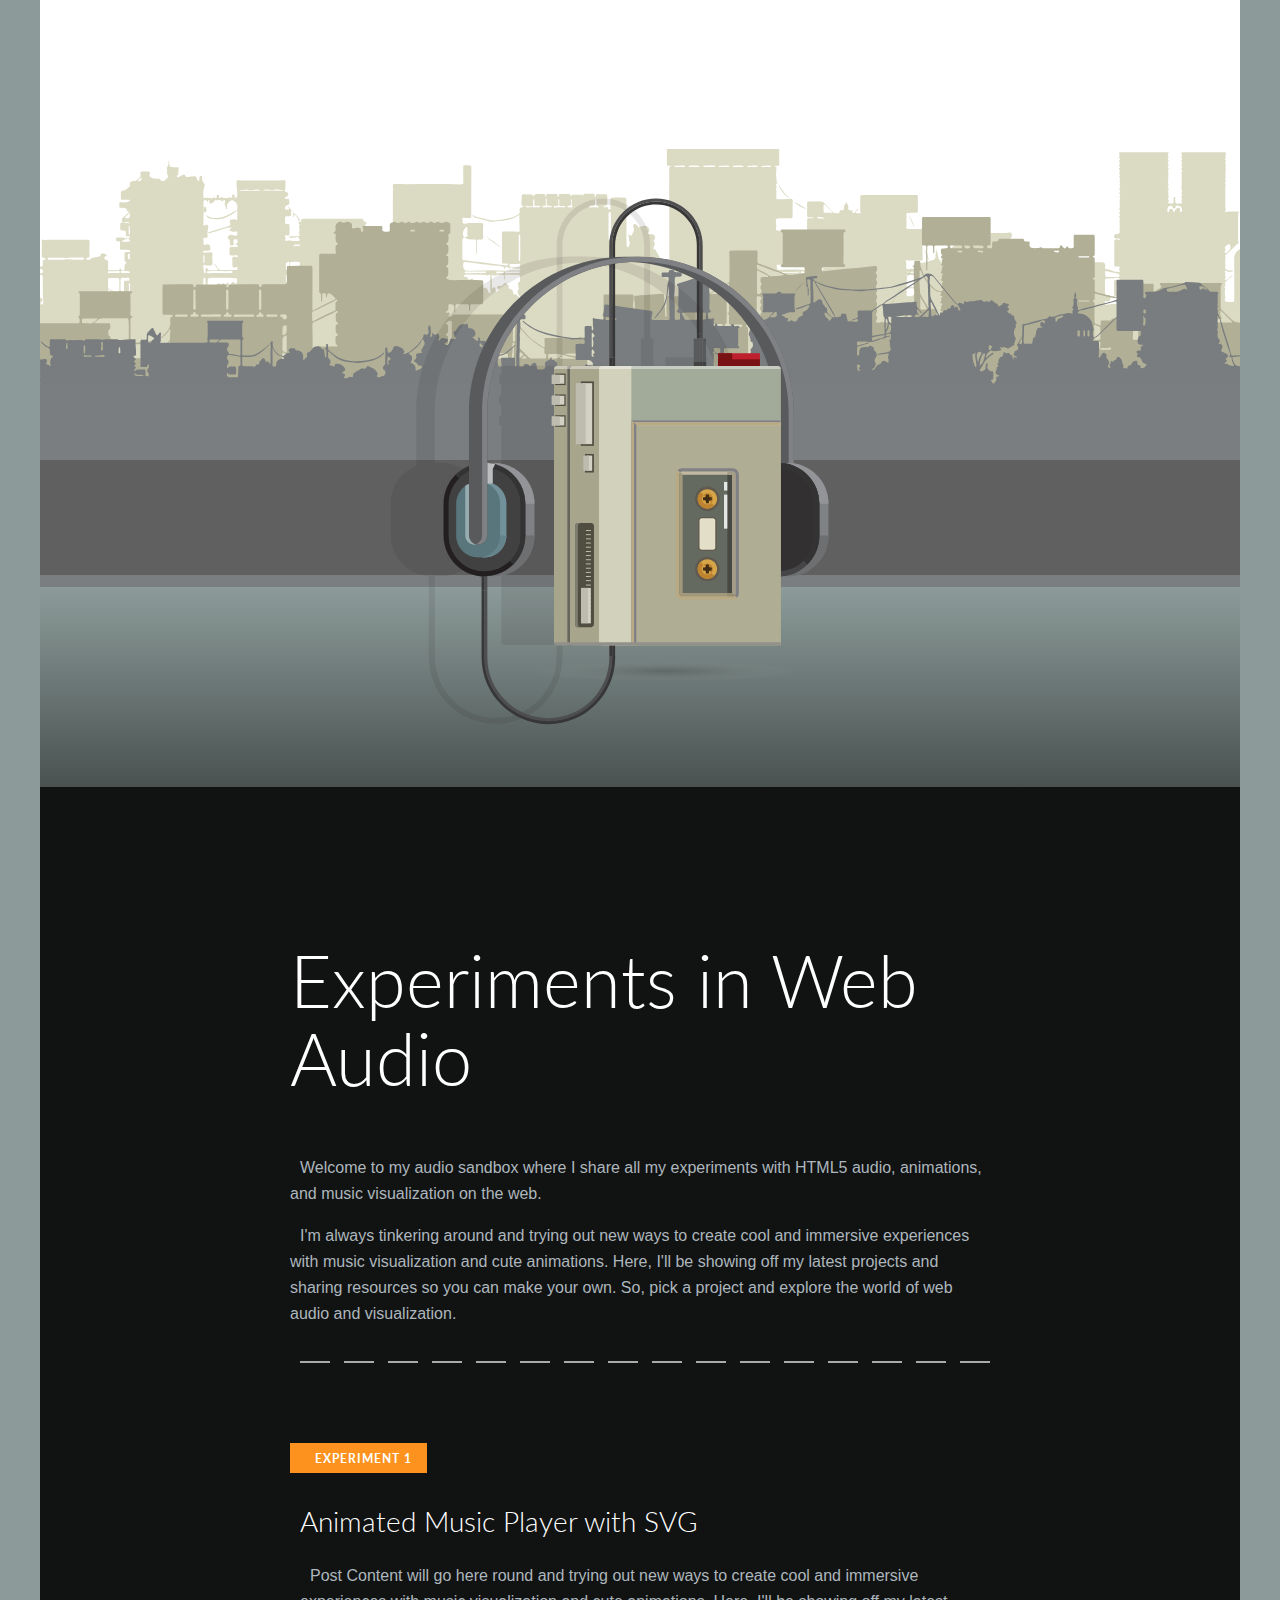
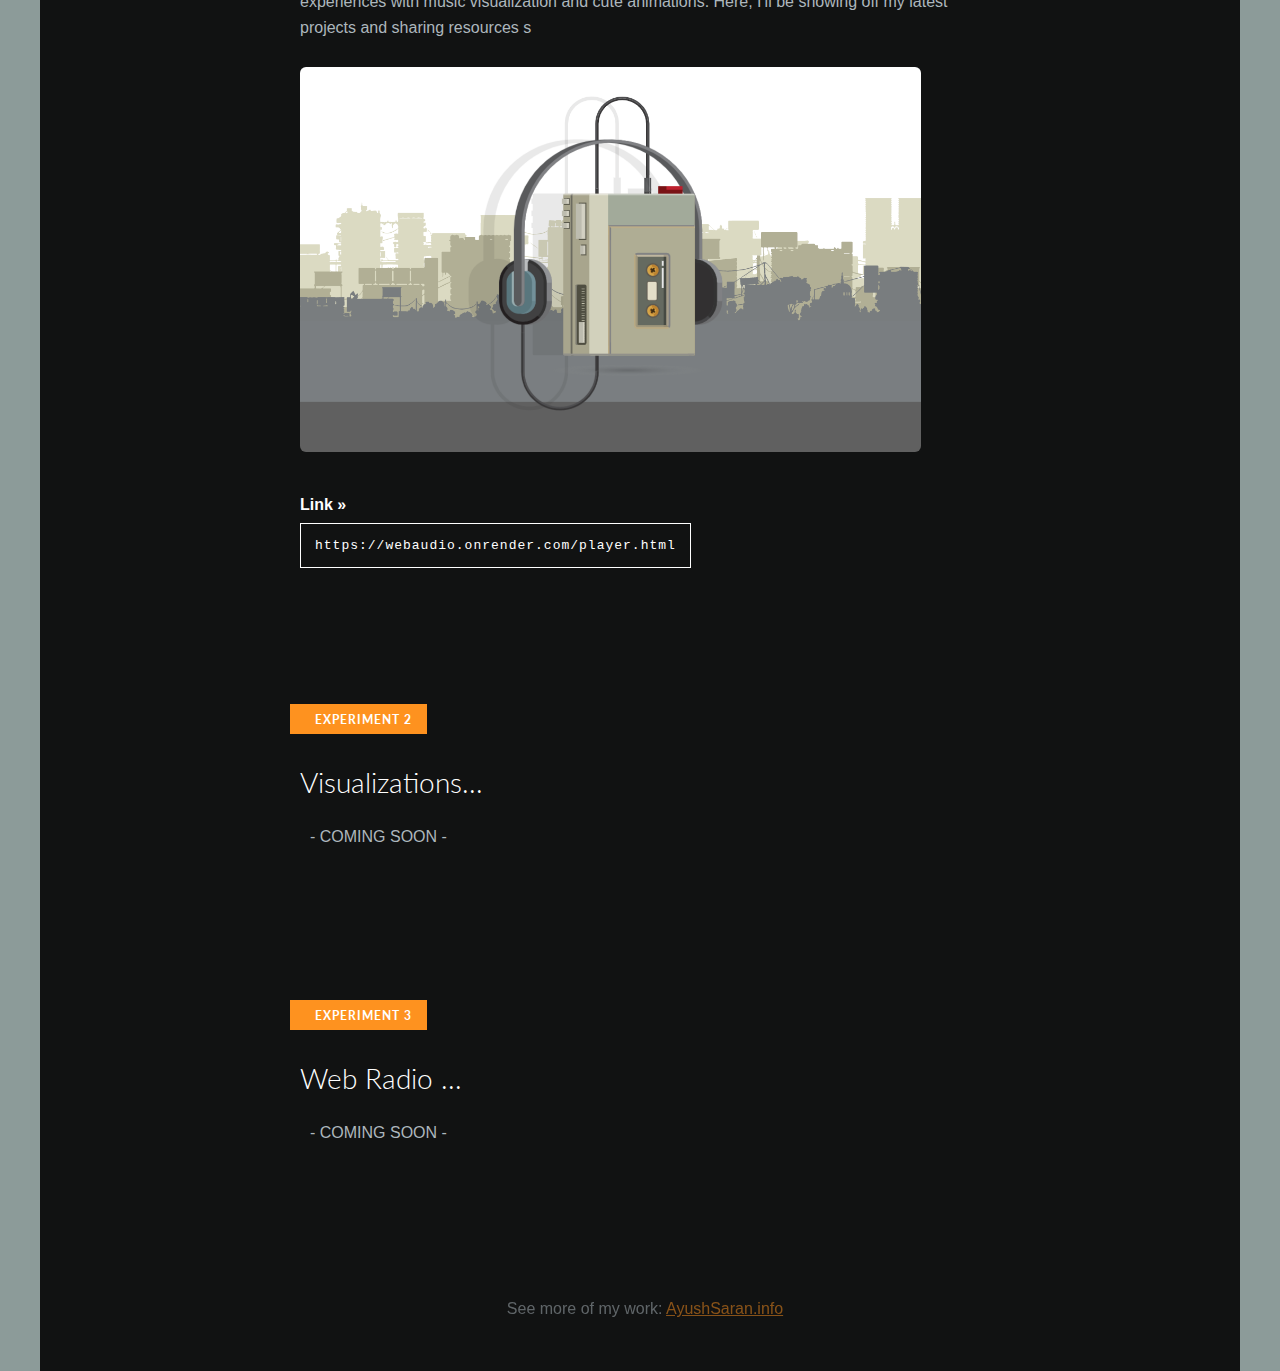
==== index.html @ 2876a1a4 "homepage" ====
<!DOCTYPE html>
<html lang="en">
<head>
    <meta charset="UTF-8">
    <meta http-equiv="X-UA-Compatible" content="IE=edge">
    <title>Document</title>
    <meta name="viewport" content="width=device-width, initial-scale=1.0">
    <link rel="stylesheet" href="styles.css">
    <link rel="icon" type="image/png" sizes="32x32" href="favicon-32x32.png"/>
    <!-- GOOGLE FONTS -->
    <link rel="preconnect" href="https://fonts.googleapis.com">
    <link rel="preconnect" href="https://fonts.gstatic.com" crossorigin>
    <link href="https://fonts.googleapis.com/css2?family=Lato:wght@300;400;900&display=swap" rel="stylesheet">
</head>
<body>

    <script>
        
        window.addEventListener("load", function() {

            // play by clicking player
            document.querySelector("#body").addEventListener('click', function() {
                if(headphones.style.animationPlayState == 'paused'){
                    play();
                }else{
                    pause();
                }
            });



            // // move headphones
             var headphones = document.getElementById('headphones');
             var dial1 = document.getElementById('dial-1');
             var dial2 = document.getElementById('dial-2');
             console.log(dial1);

            
 // --------------- [ AUDIO SECTION ] ---------------------------

            // Tutorial https://developer.mozilla.org/en-US/docs/Web/API/Web_Audio_API/Using_Web_Audio_API

            // 1. Build an AudioContext()
            // for legacy browsers
            const AudioContext = window.AudioContext || window.webkitAudioContext;
            const audioContext = new AudioContext();

            // get the audio element
            const audioElement = document.getElementById("audioTrack");

            // pass it into the audio context
            const track = audioContext.createMediaElementSource(audioElement);
            track.connect(audioContext.destination);


            // Select our play button
            const playButton = document.getElementById("audioBtn");

            function toggleAudio() {
                // Check if context is in suspended state (autoplay policy)
                if (audioContext.state === "suspended") {
                audioContext.resume();
                }

                // Play or pause track depending on state
                if (playButton.dataset.playing === "false") {
                    fadeIn(audioElement,1,1,1000,50);
                    audioElement.play();
                    playButton.dataset.playing = "true";
                } else if (playButton.dataset.playing === "true") {
                    // audioElement.pause();
                    fadeOut(audioElement,1,0,500,50);
                    playButton.dataset.playing = "false";
                }
            }

            function fadeIn(audioElement, maxVol, startDelay, fadeInTime, steps) {
                let i = 0;
                let interval = fadeInTime / steps;
                setTimeout(function () {
                    let intervalId = setInterval(function() {
                    let volume = (maxVol / steps) * i;
                    audioElement.volume = volume;
                    console.log(volume);
                    if(++i >= steps)
                        clearInterval(intervalId);
                    }, interval);
                }, startDelay);
            }

            function fadeOut(audioElement, maxVol, startDelay, fadeInTime, steps) {
                let i = 0;
                let interval = fadeInTime / steps;
                setTimeout(function () {
                    let intervalId = setInterval(function() {
                    let volume = 0.02 * i;
                    audioElement.volume = 1 - volume;
                    console.log(audioElement.volume);
                    if(++i >= steps)
                        clearInterval(intervalId);
                        if(audioElement.volume < 0.1)
                            audioElement.pause();
                    }, interval);
                }, startDelay);
            }

            // On Track END

            audioElement.addEventListener(
            "ended",
            () => {
                playButton.dataset.playing = "false";
            },
            false
            );

            function pause(){
            nodes = document.querySelectorAll('.parallax-layer');
            nodes.forEach(e => e.style.animationPlayState = 'paused');
            headphones.style.animationPlayState = 'paused';
            document.getElementById('power-btn').style.transform = "translateY(-4px)";
            // document.getElementById('play').style.transform = "translateX(0)";
            toggleAudio();
            // Turn off tape
            document.getElementById('dial-1').style.animationPlayState = 'paused';
            document.getElementById('dial-2').style.animationPlayState = 'paused';
        }

        function play(){
            nodes = document.querySelectorAll('.parallax-layer');
            nodes.forEach(e => e.style.animationPlayState = 'running');            
            headphones.style.animationPlayState = 'running';
            document.getElementById('power-btn').style.transform = "translateY(0)";
            // document.getElementById('play').style.transform = "translateX(1px)";
            toggleAudio();
            // Turn on tape
            document.getElementById('dial-1').style.animationPlayState = 'running';
            document.getElementById('dial-2').style.animationPlayState = 'running';

        }


        // do something here ...
        }, false);

        


       


    </script>

    <audio id="audioTrack" src="music/song.mp3"></audio>

    
    <div id="container">
        <div id="frame">
            <div class="parallax-layer" id="layer-3">
                <img src="img/3.svg" alt="" />
                <img src="img/3.svg" alt="" />
            </div>
            <div class="parallax-layer" id="layer-2">
                <img src="img/2.svg" alt="" />
                <img src="img/2.svg" alt="" />
            </div>
            <div class="parallax-layer" id="layer-1">
                <img src="img/1.svg" alt="" />
                <img src="img/1.svg" alt="" />
            </div>
        </div>

      

        <div id="player">
            <svg version="1.1" id="Walkman_00000109742996869359654660000007164779775222252988_" xmlns="http://www.w3.org/2000/svg" xmlns:xlink="http://www.w3.org/1999/xlink" x="0px" y="0px" viewBox="0 0 600 600" style="enable-background:new 0 0 600 600;" xml:space="preserve">
                <style type="text/css">
                    .st0 {
                        opacity: 0.2;
                    }
            
                    .st1 {
                        fill: url(#partshadow_00000073693208065998531260000016011824449031040175_);
                    }
            
                    .st2 {
                        opacity: 0.1;
                        fill: #231F20;
                        enable-background: new;
                    }
            
                    .st3 {
                        fill: #4E4E50;
                    }
            
                    .st4 {
                        fill: #383738;
                    }
            
                    .st5 {
                        fill: #595A5C;
                    }
            
                    .st6 {
                        fill: #414142;
                    }
            
                    .st7 {
                        fill: #808184;
                    }
            
                    .st8 {
                        fill: #6E6F71;
                    }
            
                    .st9 {
                        fill: #929497;
                    }
            
                    .st10 {
                        fill: #333333;
                    }
            
                    .st11 {
                        fill: #231F20;
                    }
            
                    .st12 {
                        fill: #73919A;
                    }
            
                    .st13 {
                        fill: #66848C;
                    }
            
                    .st14 {
                        fill: #BBBDBF;
                    }
            
                    .st15 {
                        fill: #59767D;
                    }
            
                    .st16 {
                        fill: #98ADB0;
                    }
            
                    .st17 {
                        fill: #323031;
                    }
            
                    .st18 {
                        fill: #464648;
                    }
            
                    .st19 {
                        fill: #BE202E;
                    }
            
                    .st20 {
                        fill: #791215;
                    }
            
                    .st21 {
                        fill: #A8A58D;
                    }
            
                    .st22 {
                        fill: #BAAA84;
                    }
            
                    .st23 {
                        fill: #D2D1BC;
                    }
            
                    .st24 {
                        fill: #5E5C54;
                    }
            
                    .st25 {
                        fill: #7E7D72;
                    }
            
                    .st26 {
                        opacity: 0.3;
                        fill: #94B5B7;
                        enable-background: new;
                    }
            
                    .st27 {
                        fill: #656A60;
                    }
            
                    .st28 {
                        fill: #464A43;
                    }
            
                    .st29 {
                        fill: #C3B9A1;
                    }
            
                    .st30 {
                        fill: #A69D89;
                    }
            
                    .st31 {
                        fill: #A1987C;
                    }
            
                    .st32 {
                        fill: #5F594E;
                    }
            
                    .st33 {
                        fill: #D6A548;
                    }
            
                    .st34 {
                        fill: #BE832F;
                    }
            
                    .st35 {
                        fill: #402D13;
                    }
            
                    .st36 {
                        fill: #E3DEC8;
                    }
            
                    .st37 {
                        opacity: 0.4;
                        fill: #FFFFFF;
                        enable-background: new;
                    }
            
                    .st38 {
                        fill: #91908A;
                    }
            
                    .st39 {
                        fill: #968D73;
                    }
            
                    .st40 {
                        fill: #E6E7E7;
                    }
            
                    .st41 {
                        fill: #4F4E41;
                    }
            
                    .st42 {
                        fill: #D3D1C3;
                    }
            
                    .st43 {
                        fill: #BDBCAF;
                    }
                </style>
                <g id="hover-shadow" class="st0">
            
                    <radialGradient id="partshadow_00000149352563667606599900000003776658243052721826_" cx="321.5521" cy="-2.473" r="84.4833" gradientTransform="matrix(1.4745 0 0 0.1246 -121.3337 497.2082)" gradientUnits="userSpaceOnUse">
                        <stop offset="0" style="stop-color:#000000" />
                        <stop offset="8.552772e-02" style="stop-color:#0A0A0A;stop-opacity:0.9145" />
                        <stop offset="0.2331" style="stop-color:#262626;stop-opacity:0.7669" />
                        <stop offset="0.4249" style="stop-color:#545454;stop-opacity:0.5751" />
                        <stop offset="0.6535" style="stop-color:#939393;stop-opacity:0.3465" />
                        <stop offset="0.9105" style="stop-color:#E2E2E2;stop-opacity:8.952129e-02" />
                        <stop offset="1" style="stop-color:#FFFFFF;stop-opacity:0" />
                    </radialGradient>
            
                    <ellipse id="partshadow" style="fill:url(#partshadow_00000149352563667606599900000003776658243052721826_);" cx="352.8" cy="496.9" rx="144.6" ry="8.5" />
                </g>
                <g id="shadow">
                    <path id="body_00000111876369935462760190000012001470003278162867_" class="st2" d="M408,210.7h-17v-2.2v-5.7h-26h-13v5.7v2.2
                    h-11.4v-3.9V185h-3v-4.4v-83c0-12.1-4.9-23-12.8-31c-7.9-7.9-18.9-12.8-31-12.8s-23,4.9-31,12.8c-7.9,7.9-12.8,18.9-12.8,31v105.2
                    v7.9h-6.9h-27.4h-3.5H211h-10.1c-1.5,0-2.8,1.2-2.8,2.8v5.6h-2v8.4h2v11.1h-2v8.4h2v11.1h-2v8.4h2v203.3c0,1.5,1.2,2.8,2.8,2.8H211
                    h1.3h3.5h27.4h27.6h2.3h2.3H408h2.8v-2.8V266.2v-2.3v-2.3v-48C410.7,212,409.5,210.7,408,210.7z M270.7,210.7h-15.3v-7.9V97.6
                    c0-5.3,1.1-10.3,3-14.9c2.9-6.9,7.8-12.7,13.9-16.9c6.1-4.1,13.5-6.5,21.4-6.5c5.3,0,10.3,1.1,14.9,3c6.9,2.9,12.7,7.8,16.9,13.9
                    c4.1,6.1,6.5,13.5,6.5,21.4v83v4.4h-3v21.7v3.9h-58.3V210.7z" />
                </g>
                <g id="aux-2">
                    <path class="st3" d="M302.1,97.8c0-22.7,18.4-41,41.1-41s41,18.4,41,41v83h2.7v-83c0-12.1-4.9-23-12.8-31
                    c-7.9-7.9-18.9-12.8-31-12.8s-23,4.9-31,12.8c-7.9,7.9-12.8,18.9-12.8,31V203h2.7L302.1,97.8L302.1,97.8z" />
                    <rect x="384.2" y="214.9" class="st3" width="2.7" height="40.1" />
                    <rect x="384.2" y="180.8" class="st3" width="2.7" height="4.4" />
                    <path class="st4" d="M384.2,97.8c0-22.7-18.4-41-41-41c-22.7,0-41.1,18.4-41.1,41V203h2.7V97.8c0-5.3,1.1-10.3,3-14.9
                    c2.9-6.9,7.8-12.7,13.9-16.9c6.1-4.1,13.5-6.5,21.4-6.5c5.3,0,10.3,1.1,14.9,3c6.9,2.9,12.7,7.8,16.9,13.9
                    c4.1,6.1,6.5,13.5,6.5,21.4v83h2.7v-83H384.2z" />
                    <rect x="381.5" y="180.8" class="st4" width="2.7" height="4.4" />
                    <rect x="381.5" y="214.9" class="st4" width="2.7" height="40.1" />
                    <rect x="387" y="185.2" class="st5" width="3" height="21.7" />
                    <rect x="384.2" y="185.2" class="st5" width="2.7" height="21.7" />
                    <rect x="378.5" y="185.2" class="st5" width="3" height="21.7" />
                    <rect x="381.5" y="185.2" class="st5" width="2.7" height="21.7" />
                    <rect x="299.4" y="203" class="st4" width="2.7" height="16.2" />
                    <rect x="302.1" y="203" class="st4" width="2.7" height="16.2" />
                    <rect x="387" y="207" class="st6" width="3" height="7.9" />
                    <rect x="384.2" y="207" class="st6" width="2.7" height="7.9" />
                    <rect x="378.5" y="207" class="st6" width="3" height="7.9" />
                    <rect x="381.5" y="207" class="st6" width="2.7" height="7.9" />
                </g>
                <g id="headphones">
                    <path id="headphones_x2B_aux" class="st2" d="M422.9,302v-47.6c0-80.7-65.4-146.1-146.1-146.1c-2.1,0-10.3,0-12.3,0
                    c-80.7,0-146.1,65.4-146.1,146.1v50c-5.8,2.4-10.8,6.1-14.8,10.7c-5.7,6.7-9.1,15.3-9.1,24.7v29.8c0,20.2,15.7,36.8,35.6,38.2v13.4
                    v62.5c0,17.3,7,33,18.4,44.3c11.3,11.3,27,18.4,44.3,18.4s33-7,44.3-18.4c11.3-11.3,18.3-27,18.3-44.3v-1.1V219h-2.7H250v263.7v1.1
                    c0,15.8-6.4,30.1-16.7,40.4c-10.4,10.4-24.6,16.7-40.4,16.7s-30.1-6.4-40.4-16.7c-10.4-10.4-16.7-24.6-16.7-40.4v-62.5v-13.4
                    c0.5,0,1-0.1,1.6-0.1c1.4,0.2,2.8,0.2,4.3,0.2c21.2,0,38.3-17.2,38.3-38.3v-29.8c0-20.5-16.1-37.2-36.4-38.3c-0.7,0-1.3,0-2,0
                    s-1.3,0-2,0c-0.8,0-1.6,0.1-2.3,0.2c-0.4,0-0.9-0.1-1.3-0.1c-0.1,0-0.2,0-0.3,0v-47.2c0-39,15.8-74.3,41.4-99.9
                    c0.8-0.8,1.6-1.5,2.4-2.3c0.3-0.2,0.5-0.5,0.8-0.7c0.5-0.5,1.1-1,1.6-1.5c0.3-0.3,0.6-0.6,1-0.9c0.5-0.4,1-0.9,1.5-1.3
                    c0.4-0.3,0.7-0.6,1.1-0.9c0.5-0.4,1-0.8,1.4-1.2c0.4-0.3,0.8-0.6,1.1-0.9c0.5-0.4,0.9-0.8,1.4-1.1c0.4-0.3,0.8-0.6,1.2-1
                    c0.5-0.4,0.9-0.7,1.4-1.1c0.4-0.3,0.9-0.6,1.3-1c0.5-0.3,0.9-0.7,1.4-1c0.4-0.3,0.9-0.6,1.3-0.9c0.5-0.3,0.9-0.6,1.4-0.9
                    c0.5-0.3,0.9-0.6,1.4-0.9c0.4-0.3,0.9-0.6,1.3-0.9c0.5-0.3,1-0.6,1.5-0.9c0.4-0.3,0.9-0.5,1.3-0.8c0.5-0.3,1-0.6,1.5-0.9
                    c0.4-0.3,0.8-0.5,1.3-0.7c0.5-0.3,1.1-0.6,1.6-0.9c0.4-0.2,0.8-0.5,1.2-0.7c0.6-0.3,1.1-0.6,1.7-0.9c0.4-0.2,0.8-0.4,1.1-0.6
                    c0.6-0.3,1.2-0.6,1.8-1c0.3-0.2,0.7-0.3,1-0.5c0.7-0.3,1.3-0.7,2-1c0.3-0.1,0.5-0.2,0.8-0.4c0.7-0.4,1.5-0.7,2.2-1
                    c0.1-0.1,0.3-0.1,0.4-0.2c7.8-3.5,15.9-6.2,24.4-8.2h0.1c1-0.2,2.1-0.5,3.1-0.7c0.1,0,0.1,0,0.2,0c1-0.2,2-0.4,3.1-0.6
                    c0.1,0,0.2,0,0.2,0c1-0.2,2-0.4,3.1-0.5c0.1,0,0.2,0,0.2,0c1-0.2,2.1-0.3,3.1-0.5c0.1,0,0.1,0,0.2,0c1.1-0.1,2.1-0.3,3.2-0.4h0.1
                    c1.1-0.1,2.2-0.2,3.3-0.3l0,0c2.2-0.2,4.5-0.4,6.8-0.5c36.6,1.6,69.5,17,93.7,41.2c25.6,25.6,41.4,60.9,41.4,99.9v47.3
                    c-19.9,1.4-35.5,18-35.5,38.2v29.8c0,21.2,17.2,38.3,38.3,38.3c1.5,0,2.9-0.1,4.3-0.2c1.4,0.2,2.8,0.2,4.3,0.2
                    c21.2,0,38.3-17.2,38.3-38.3v-29.8C455.4,320.7,441.3,304.8,422.9,302z" />
                    <g id="aux-1">
                        <path class="st3" d="M182.3,484c0,33.1,26.8,59.9,59.9,59.9s59.9-26.8,59.9-59.9v-1.1h-2.7v1.1c0,15.8-6.4,30.1-16.7,40.4
                        c-10.4,10.4-24.6,16.7-40.4,16.7s-30.1-6.4-40.4-16.7C191.4,514.1,185,499.8,185,484v-62.5h-2.7V484z" />
                        <rect x="182.3" y="364.5" class="st3" width="2.7" height="57" />
                        <path class="st4" d="M302.1,484c0,33.1-26.8,59.9-59.9,59.9s-59.9-26.8-59.9-59.9v-62.5h-2.7V484c0,17.3,7,33,18.4,44.3
                        c11.3,11.3,27,18.4,44.3,18.4s33-7,44.3-18.4c11.3-11.3,18.3-27,18.3-44.3v-1.1h-2.7L302.1,484L302.1,484z" />
                        <rect x="179.6" y="364.5" class="st4" width="2.7" height="57" />
                        <rect x="299.4" y="219.2" class="st4" width="2.7" height="263.7" />
                        <rect x="302.1" y="219.2" class="st4" width="2.7" height="263.7" />
                    </g>
                    <path class="st7" d="M190.9,301.7c-21.2,0-38.3,17.2-38.3,38.3v29.8c0,21.2,17.2,38.3,38.3,38.3c21.2,0,38.3-17.2,38.3-38.3V340
                    C229.2,318.9,212,301.7,190.9,301.7z" />
                    <path class="st8" d="M152.5,369.8c0,21.2,17.2,38.3,38.3,38.3c21.2,0,38.3-17.2,38.3-38.3H152.5z" />
                    <path class="st9" d="M229.2,340.1c0-21.2-17.2-38.3-38.3-38.3c-21.2,0-38.3,17.2-38.3,38.3H229.2z" />
                    <path class="st6" d="M182.3,301.7c-21.2,0-38.3,17.2-38.3,38.3v29.8c0,21.2,17.2,38.3,38.3,38.3c21.2,0,38.3-17.2,38.3-38.3V340
                    C220.6,318.9,203.5,301.7,182.3,301.7z" />
                    <path class="st5" d="M182.3,301.7c-21.2,0-38.3,17.2-38.3,38.3v29.8c0,21.2,17.2,38.3,38.3,38.3c21.2,0,38.3-17.2,38.3-38.3V340
                    C220.6,318.9,203.5,301.7,182.3,301.7z M215.8,369.8c0,18.5-15,33.5-33.5,33.5s-33.5-15-33.5-33.5V340c0-18.5,15-33.5,33.5-33.5
                    s33.5,15,33.5,33.5V369.8z" />
                    <path class="st10" d="M220.6,340.1c0-21.2-17.2-38.3-38.3-38.3c-10.6,0-20.2,4.3-27.1,11.2l3.4,3.4c6.1-6.1,14.4-9.8,23.7-9.8
                    c18.5,0,33.5,15,33.5,33.5v29.8c0,9.2-3.8,17.6-9.8,23.7l3.4,3.4c6.9-6.9,11.2-16.5,11.2-27.1L220.6,340.1L220.6,340.1z" />
                    <path class="st11" d="M182.3,403.3c-18.5,0-33.5-15-33.5-33.5V340c0-9.2,3.8-17.6,9.8-23.7l-3.4-3.4c-6.9,6.9-11.2,16.5-11.2,27.1
                    v29.8c0,21.2,17.2,38.3,38.3,38.3c10.6,0,20.2-4.3,27.1-11.2l-3.4-3.4C199.9,399.5,191.5,403.3,182.3,403.3z" />
                    <path class="st12" d="M202.9,369.8c0,11.4-9.3,20.6-20.6,20.6c-11.4,0-20.6-9.3-20.6-20.6V340c0-11.4,9.3-20.6,20.6-20.6
                    c11.4,0,20.6,9.3,20.6,20.6V369.8z" />
                    <path class="st13" d="M202.9,369.8c0,11.4-9.3,20.6-20.6,20.6c-11.4,0-20.6-9.3-20.6-20.6H202.9z" />
                    <path class="st14" d="M182.3,301.7c-0.7,0-1.4,0-2.1,0.1v23.4l4.8-3.9l5.1-0.3v-13.5l2.2-4.4C189.1,302.2,185.7,301.7,182.3,301.7z
                    " />
                    <path class="st15" d="M197,369.8c0,11.4-9.3,20.6-20.6,20.6c-11.4,0-20.6-9.3-20.6-20.6V340c0-11.4,9.3-20.6,20.6-20.6
                    c11.4,0,20.6,9.3,20.6,20.6V369.8z" />
                    <path class="st16" d="M176.4,319.4c-4.5,0-8.7,1.5-12.1,3.9v46.5c0,4.7,3.8,8.6,8.6,8.6c4.7,0,8.6-3.8,8.6-8.6V320
                    C179.9,319.6,178.1,319.4,176.4,319.4z" />
                    <path class="st5" d="M326.2,108.5c-2.1,0-10.3,0-12.3,0c-80.7,0-146.1,65.4-146.1,146.1v115.2c0,4.7,3.8,8.6,8.6,8.6
                    c4.7,0,8.6-3.8,8.6-8.6V254.6c0-39,15.8-74.3,41.4-99.9c24.2-24.2,57.2-39.7,93.7-41.2c36.6,1.6,69.5,17,93.7,41.2
                    c25.6,25.6,41.4,60.9,41.4,99.9v115.2c0,1.3,1.1,2.4,2.4,2.4s11,0,12.3,0s2.4-1.1,2.4-2.4V254.6
                    C472.3,173.9,406.9,108.5,326.2,108.5z" />
                    <path class="st7" d="M326.2,108.5c-80.7,0-146.1,65.4-146.1,146.1v115.2c0,3.9-2.6,7.2-6.2,8.2c0.8,0.2,1.6,0.3,2.4,0.3
                    c4.7,0,8.6-3.8,8.6-8.6V254.6c0-39,15.8-74.3,41.4-99.9s60.9-41.4,99.9-41.4s74.3,15.8,99.9,41.4s41.4,60.9,41.4,99.9v115.2
                    c0,1.3,1.1,2.4,2.4,2.4s2.4-1.1,2.4-2.4V254.6C472.3,173.9,406.9,108.5,326.2,108.5z" />
                    <path class="st7" d="M466.5,301.7c-21.2,0-38.3,17.2-38.3,38.3v29.8c0,21.2,17.2,38.3,38.3,38.3c21.2,0,38.3-17.2,38.3-38.3V340
                    C504.9,318.9,487.7,301.7,466.5,301.7z" />
                    <path class="st8" d="M428.2,369.8c0,21.2,17.2,38.3,38.3,38.3c21.2,0,38.3-17.2,38.3-38.3H428.2z" />
                    <path class="st9" d="M504.9,340.1c0-21.2-17.2-38.3-38.3-38.3c-21.2,0-38.3,17.2-38.3,38.3H504.9z" />
                    <path class="st17" d="M457.9,301.7c-21.2,0-38.3,17.2-38.3,38.3v29.8c0,21.2,17.2,38.3,38.3,38.3c21.2,0,38.3-17.2,38.3-38.3V340
                    C496.3,318.9,479.1,301.7,457.9,301.7z" />
                    <path class="st18" d="M457.9,301.7c-21.2,0-38.3,17.2-38.3,38.3v29.8c0,21.2,17.2,38.3,38.3,38.3c21.2,0,38.3-17.2,38.3-38.3V340
                    C496.3,318.9,479.1,301.7,457.9,301.7z M491.4,369.8c0,18.5-15,33.5-33.5,33.5s-33.5-15-33.5-33.5V340c0-18.5,15-33.5,33.5-33.5
                    s33.5,15,33.5,33.5V369.8z" />
                    <path class="st10" d="M496.3,340.1c0-21.2-17.2-38.3-38.3-38.3c-10.6,0-20.2,4.3-27.1,11.2l3.4,3.4c6.1-6.1,14.4-9.8,23.7-9.8
                    c18.5,0,33.5,15,33.5,33.5v29.8c0,9.2-3.8,17.6-9.8,23.7l3.4,3.4c6.9-6.9,11.2-16.5,11.2-27.1L496.3,340.1L496.3,340.1z" />
                </g>
                <g id="power-btn">
                    <rect x="401.4" y="203" class="st19" width="39.1" height="15.8" />
                    <rect x="401.4" y="203" class="st20" width="13.1" height="15.8" />
                    <rect x="401.4" y="208.7" class="st20" width="39.1" height="10.1" />
                </g>
                <g id="body">
                    <path class="st21" d="M457.4,210.9H250.3c-1.5,0-2.8,1.2-2.8,2.8V470c0,1.5,1.2,2.8,2.8,2.8h207.1c1.5,0,2.8-1.2,2.8-2.8V213.7
                    C460.1,212.1,458.9,210.9,457.4,210.9z" />
                    <rect x="322.5" y="264" class="st22" width="137.6" height="208.7" />
                    <path class="st23" d="M292.5,210.9c-1.5,0-2.8,1.2-2.8,2.8V470c0,1.5,1.2,2.8,2.8,2.8h27.6V210.9H292.5z" />
                    <g>
                        <path class="st24" d="M265.2,210.9h-4.7c-0.5,0.8-0.8,1.8-0.8,2.8V470c0,1,0.3,2,0.8,2.8h4.7c-1.5,0-2.8-1.2-2.8-2.8V213.7
                        C262.4,212.1,263.6,210.9,265.2,210.9z" />
                        <path class="st25" d="M260.9,213.7c0-1,0.3-2,0.8-2.8h-1.3c-0.5,0.8-0.8,1.8-0.8,2.8V470c0,1,0.3,2,0.8,2.8h1.3
                        c-0.5-0.8-0.8-1.8-0.8-2.8V213.7z" />
                    </g>
                    <path class="st26" d="M457.4,210.9H320.1v261.9h137.2c1.5,0,2.8-1.2,2.8-2.8V213.7C460.1,212.1,458.9,210.9,457.4,210.9z" />
                    <polygon class="st23" points="320.1,472.8 324.8,472.8 324.8,266.4 460.1,266.4 460.1,261.7 320.1,261.7 	" />
                    <polygon class="st7" points="460.1,264 460.1,261.7 320.1,261.7 320.1,472.8 322.5,472.8 322.5,264 	" />
                    <polygon class="st22" points="320.1,261.7 320.1,472.8 322.5,472.8 322.5,264 	" />
                    <polygon class="st22" points="324.8,266.4 460.1,266.4 460.1,264 322.5,264 322.5,472.8 324.8,472.8 	" />
                    <polygon class="st7" points="324.8,266.4 322.5,264 322.5,472.8 324.8,472.8 	" />
                    <path class="st27" d="M417.7,424c0,1.5-1.2,2.8-2.8,2.8h-47.2c-1.5,0-2.8-1.2-2.8-2.8V312.7c0-1.5,1.2-2.8,2.8-2.8h47.2
                    c1.5,0,2.8,1.2,2.8,2.8V424z" />
                    <path class="st28" d="M414.9,310H410v116.8h4.9c1.5,0,2.8-1.2,2.8-2.8V312.7C417.7,311.2,416.4,310,414.9,310z" />
                    <path class="st22" d="M414.9,426.8h-47.2c-1.5,0-2.8-1.2-2.8-2.8V312.7c0-0.8,0.3-1.5,0.8-2l-2.2-2.2c-1.1,1.1-1.7,2.5-1.7,4.2V424
                    c0,3.2,2.6,5.9,5.9,5.9h47.2c1.6,0,3.1-0.7,4.2-1.7l-2.2-2.2C416.4,426.5,415.7,426.8,414.9,426.8z" />
                    <path class="st7" d="M420.8,312.7c0-3.2-2.6-5.9-5.9-5.9h-47.2c-1.6,0-3.1,0.7-4.2,1.7l2.2,2.2c0.5-0.5,1.2-0.8,2-0.8h47.2
                    c1.5,0,2.8,1.2,2.8,2.8V424c0,0.8-0.3,1.5-0.8,2l2.2,2.2c1.1-1.1,1.7-2.5,1.7-4.2L420.8,312.7L420.8,312.7z" />
                    <path class="st29" d="M414.6,313.1v110.6l0,0l2.3,2.3c0.5-0.5,0.8-1.2,0.8-2V312.7c0-1.5-1.2-2.8-2.8-2.8h-47.2
                    c-0.8,0-1.5,0.3-2,0.8l2.3,2.3h46.6V313.1z" />
                    <path class="st30" d="M414.6,313.1v110.6l0,0l2.3,2.3c0.5-0.5,0.8-1.2,0.8-2V312.7c0-1.5-1.2-2.8-2.8-2.8H410v3.1L414.6,313.1
                    L414.6,313.1z" />
                    <path class="st31" d="M414.6,423.7h-46.5V313.1l-2.3-2.3c-0.5,0.5-0.8,1.2-0.8,2V424c0,1.5,1.2,2.8,2.8,2.8H415
                    c0.8,0,1.5-0.3,2-0.8L414.6,423.7z" />
                    <g id="dials">
                        <g id="dial-2">
                            <path class="st32" d="M402.8,335.5c0,6.3-5.1,11.5-11.5,11.5c-6.3,0-11.5-5.1-11.5-11.5c0-6.3,5.1-11.5,11.5-11.5
                            C397.6,324,402.8,329.2,402.8,335.5z" />
                            <path class="st33" d="M400.4,335.5c0,5-4.1,9.1-9.1,9.1s-9.1-4.1-9.1-9.1s4.1-9.1,9.1-9.1S400.4,330.5,400.4,335.5z" />
                            <path class="st34" d="M397.8,341.9c-3.6,3.6-9.3,3.6-12.9,0s-3.6-9.3,0-12.9L397.8,341.9z" />
                            <path class="st34" d="M396.5,335.5c0,2.9-2.3,5.2-5.2,5.2c-2.9,0-5.2-2.3-5.2-5.2c0-2.9,2.3-5.2,5.2-5.2S396.5,332.6,396.5,335.5
                            z" />
                            <path class="st33" d="M395,339.2c-2,2-5.3,2-7.4,0c-2-2-2-5.3,0-7.4L395,339.2z" />
                            <path class="st35" d="M393.9,335.5c0,1.4-1.2,2.6-2.6,2.6s-2.6-1.2-2.6-2.6s1.2-2.6,2.6-2.6C392.7,332.9,393.9,334.1,393.9,335.5
                            z" />
                            <polygon class="st35" points="392.7,334.1 392.7,331.3 389.9,331.3 389.9,334.1 387.2,334.1 387.2,336.8 389.9,336.8 
                            389.9,339.7 392.7,339.7 392.7,336.8 395.4,336.8 395.4,334.1 			" />
                        </g>
                        <g id="dial-1">
                            <path class="st32" d="M402.8,401.3c0,6.3-5.1,11.5-11.5,11.5c-6.3,0-11.5-5.1-11.5-11.5c0-6.3,5.1-11.5,11.5-11.5
                            C397.6,389.8,402.8,394.9,402.8,401.3z" />
                            <path class="st33" d="M400.4,401.3c0,5-4.1,9.1-9.1,9.1s-9.1-4.1-9.1-9.1s4.1-9.1,9.1-9.1C396.3,392.2,400.4,396.2,400.4,401.3z" />
                            <path class="st34" d="M397.8,407.7c-3.6,3.6-9.3,3.6-12.9,0s-3.6-9.3,0-12.9L397.8,407.7z" />
                            <circle class="st34" cx="391.3" cy="401.3" r="5.2" />
                            <path class="st33" d="M395,405c-2,2-5.3,2-7.4,0s-2-5.3,0-7.4L395,405z" />
                            <path class="st35" d="M393.9,401.3c0,1.4-1.2,2.6-2.6,2.6s-2.6-1.2-2.6-2.6s1.2-2.6,2.6-2.6C392.7,398.7,393.9,399.8,393.9,401.3
                            z" />
                            <polygon class="st35" points="392.7,399.9 392.7,397.1 389.9,397.1 389.9,399.9 387.2,399.9 387.2,402.6 389.9,402.6 
                            389.9,405.5 392.7,405.5 392.7,402.6 395.4,402.6 395.4,399.9 			" />
                        </g>
                        <g>
                            <path class="st36" d="M399.4,381c0,1.5-1.2,2.8-2.8,2.8H386c-1.5,0-2.8-1.2-2.8-2.8v-25.3c0-1.5,1.2-2.8,2.8-2.8h10.6
                            c1.5,0,2.8,1.2,2.8,2.8V381z" />
                            <path class="st32" d="M396.6,352.4H386c-1.9,0-3.4,1.5-3.4,3.4V381c0,1.9,1.5,3.4,3.4,3.4h10.6c1.9,0,3.4-1.5,3.4-3.4l0,0v-25.3
                            C400,353.9,398.5,352.4,396.6,352.4z M398.2,382.6c-0.4,0.4-0.9,0.6-1.5,0.6H386c-0.6,0-1.1-0.2-1.5-0.6s-0.6-0.9-0.6-1.5v-25.3
                            c0-0.6,0.2-1.1,0.6-1.5s0.9-0.6,1.5-0.6h10.6c0.6,0,1.1,0.2,1.5,0.6s0.6,0.9,0.6,1.5V381l0,0
                            C398.8,381.6,398.6,382.2,398.2,382.6z" />
                        </g>
                    </g>
                    <path class="st37" d="M457.4,210.9H250.3c-1.5,0-2.8,1.2-2.8,2.8h212.6C460.1,212.1,458.9,210.9,457.4,210.9z" />
                    <path class="st38" d="M250.3,472.8h207.1c1.5,0,2.8-1.2,2.8-2.8H247.5C247.5,471.5,248.8,472.8,250.3,472.8z" />
                    <path class="st39" d="M410,423.7v3.1h4.9c0.8,0,1.5-0.3,2-0.8l-2.3-2.3L410,423.7L410,423.7z" />
                    <g>
                        <rect x="406.9" y="319.6" class="st40" width="3.1" height="8.1" />
                        <rect x="406.9" y="331.5" class="st40" width="3.1" height="31.9" />
                    </g>
                </g>
                <g id="buttons">
                    <g id="play">
            
                        <rect id="base_00000104667866561138571140000004140924702823644546_" x="272.6" y="225.4" class="st41" width="12.3" height="60.4" />
                        <path id="_x32_" class="st42" d="M283.3,284.2h-9.2V227h9.2V284.2z" />
                        <path id="_x31_" class="st43" d="M277.2,284.2H268V227h9.2V284.2z" />
                    </g>
                    <g>
                        <rect x="276.5" y="293.4" class="st41" width="8.4" height="17.4" />
                        <path class="st42" d="M283.3,309.2H278v-14.3h5.3V309.2z" />
                        <path class="st43" d="M280.3,309.2H275v-14.3h5.3V309.2z" />
                    </g>
                    <g>
                        <rect x="248.5" y="218" class="st41" width="9.9" height="10.8" />
                        <path class="st42" d="M257.2,227.6h-11.8v-8.4h11.8V227.6z" />
                        <path class="st43" d="M253,227.6h-7.5v-8.4h7.5V227.6z" />
                    </g>
                    <g>
                        <rect x="248.5" y="237.6" class="st41" width="9.9" height="10.8" />
                        <path class="st42" d="M257.2,247.2h-11.8v-8.4h11.8V247.2z" />
                        <path class="st43" d="M253,247.2h-7.5v-8.4h7.5V247.2z" />
                    </g>
                    <g>
                        <rect x="248.5" y="257.1" class="st41" width="9.9" height="10.8" />
                        <path class="st42" d="M257.2,266.7h-11.8v-8.4h11.8V266.7z" />
                        <path class="st43" d="M253,266.7h-7.5v-8.4h7.5V266.7z" />
                    </g>
                    <g id="volume">
                        <g id="base">
                            <path class="st41" d="M284.9,453c0,1.5-1.2,2.8-2.8,2.8H270c-1.5,0-2.8-1.2-2.8-2.8v-92.1c0-1.5,1.2-2.8,2.8-2.8h12.2
                            c1.5,0,2.8,1.2,2.8,2.8V453H284.9z" />
                            <path class="st25" d="M269.9,453v-92.1c0-1.5,1.2-2.8,2.8-2.8H270c-1.5,0-2.8,1.2-2.8,2.8V453c0,1.5,1.2,2.8,2.8,2.8h2.6
                            C271.1,455.8,269.9,454.6,269.9,453z" />
                        </g>
                        <g id="levels">
                            <rect x="277.4" y="411.8" class="st23" width="4.6" height="0.8" />
                            <rect x="277.4" y="407.9" class="st23" width="4.6" height="0.8" />
                            <rect x="277.4" y="404" class="st23" width="4.6" height="0.8" />
                            <rect x="277.4" y="400.1" class="st23" width="4.6" height="0.8" />
                            <rect x="277.4" y="396.1" class="st23" width="4.6" height="0.8" />
                            <rect x="277.4" y="392.2" class="st23" width="4.6" height="0.8" />
                            <rect x="277.4" y="388.3" class="st23" width="4.6" height="0.8" />
                            <rect x="277.4" y="384.4" class="st23" width="4.6" height="0.8" />
                            <rect x="277.4" y="380.4" class="st23" width="4.6" height="0.8" />
                            <rect x="277.4" y="376.5" class="st23" width="4.6" height="0.8" />
                            <rect x="277.4" y="372.6" class="st23" width="4.6" height="0.8" />
                            <rect x="277.4" y="368.7" class="st23" width="4.6" height="0.8" />
                            <rect x="277.4" y="364.8" class="st23" width="4.6" height="0.8" />
                            <rect x="277.4" y="451.2" class="st23" width="4.6" height="0.8" />
                            <rect x="277.4" y="447.3" class="st23" width="4.6" height="0.8" />
                            <rect x="277.4" y="443.4" class="st23" width="4.6" height="0.8" />
                            <rect x="277.4" y="439.5" class="st23" width="4.6" height="0.8" />
                            <rect x="277.4" y="435.5" class="st23" width="4.6" height="0.8" />
                            <rect x="277.4" y="431.6" class="st23" width="4.6" height="0.8" />
                            <rect x="277.4" y="427.7" class="st23" width="4.6" height="0.8" />
                            <rect x="277.4" y="423.8" class="st23" width="4.6" height="0.8" />
                            <rect x="277.4" y="419.8" class="st23" width="4.6" height="0.8" />
                            <rect x="277.4" y="415.9" class="st23" width="4.6" height="0.8" />
                        </g>
                        <g id="slider">
                            <rect x="272.8" y="419" class="st42" width="9.2" height="33.1" />
                            <rect x="272.8" y="419" class="st43" width="6.6" height="33.1" />
                        </g>
                    </g>
                </g>
            </svg>
        </div>

        <div class="playlist">
            
        </div>
        <div class="playlist2">

            <button id="audioBtn" data-playing="true" role="switch" aria-checked="false">
                <span>Play/Pause</span>
              </button>          

        </div>

        <div class="mainContent">
            <main>
                <header>
                    <h1>Experiments in Web Audio</h1>
                </header>
                <section class="info">
                    <p>Welcome to my audio sandbox where I share all my experiments with HTML5 audio, animations, and music visualization on the web.

                    </p>
                    <p>                        
                        I'm always tinkering around and trying out new ways to create cool and immersive experiences with music visualization and cute animations. Here, I'll be showing off my latest projects and sharing resources so you can make your own. So, pick a project and explore the world of web audio and visualization.
                    </p>
                </section>
                <section class="postList">
                    <ul class="posts">
                        <li class="post">
                            <p class="date">Experiment 1</p>
                            <h3><a href="https://webaudio.onrender.com/player.html" class="">Animated Music Player with SVG</a></h3>
                            <p>
                                Post Content will go here round and trying out new ways to create cool and immersive experiences with music visualization and cute animations. Here, I'll be showing off my latest projects and sharing resources s
                            </p>
                            <div class="screenshot">
                                <a href="https://webaudio.onrender.com/player.html" class="">
                                    <img src="/img/screenshot_1.png" alt="Animated Music Player with SVG" class="screenshot" width="90%" />
                                </a>
                            </div>
                            <div class="link">
                                <h4>Link &raquo;</h4>
                                <a href="https://webaudio.onrender.com/player.html" class="expLink">https://webaudio.onrender.com/player.html</span></a>
                                
                            </div>
                            
                        </li>
                        <li class="post">
                            <p class="date">Experiment 2</p>
                            <h3>Visualizations...</h3>
                            <p>
                                - COMING SOON -
                            </p>
                        </li>
                        <li class="post">
                            <p class="date">Experiment 3</p>
                            <h3>Web Radio ...</h3>
                            <p>
                                - COMING SOON -
                            </p>
                        </li>
                    </ul>
                    <p class="footer">See more of my work:     <a href="https://ayushsaran.info" >AyushSaran.info</span></a></p>
                </section>
            </main>
        </div>
    </div>

    
    <div id="windowInfo">
    </div>
    <script>        
        window.addEventListener("load", function() {
            document.getElementById("windowInfo").innerHTML =  document.documentElement.clientWidth + ' x ' + document.documentElement.clientHeight;
        });            
    </script>

</body>
</html>
---- styles.css ----
:root {
    /* COLOR SCHEME */

    --white: #FFFFFFff;
    --sage: #AFAD94ff;
    --gray1: #8c9b99;
    --gray: #7A7E81ff;
    --satin-sheen-gold: #D5A54Bff;
    --ash-gray: #A2AB9Aff;
}



body {
    background-color: var(--gray1);
    margin: 0;
    padding: 0;
}

#container {
    background-color: #fff;
    display: flex;
    flex-direction: column;
    align-items: center;
    min-width: 400px;
    width: 100;
    max-width: 1200px;
    margin: 0 auto;
    position: relative;
}

#frame {
    width: 100%;
    height: max(30vw, 300px);
    overflow: hidden;
    position: relative;
    border-bottom: 6vw solid var(--gray);
}

#frame .parallax-layer {
    position: absolute;
    bottom: 0;
    right: 0;
    display: flex;
}


#headphones {
    animation: scroll-right 15s infinite linear;
}

#layer-1 {
    animation: scroll-right 20s infinite linear;
    filter: invert(52%) sepia(6%) saturate(230%) hue-rotate(163deg) brightness(92%) contrast(87%);
    width: 1200px;
    animation-play-state: paused;
}

#layer-2 {
    animation: scroll-right 35s infinite linear;
    filter: invert(73%) sepia(16%) saturate(319%) hue-rotate(18deg) brightness(92%) contrast(92%);
    width: 1200px;
    animation-play-state: paused;
}

#layer-3 {
    animation: scroll-right 50s infinite linear;
    filter: invert(88%) sepia(19%) saturate(194%) hue-rotate(19deg) brightness(97%) contrast(90%);
    width: 1200px;
    animation-play-state: paused;
}

#headphones {
    animation: alternate 2s infinite bouncy ease-in-out;
    animation-play-state: paused;
}

#dial-1 {
    animation: spin 4s linear infinite;
    transform-origin: 12px 11px;
    transform-box: fill-box;
}

#dial-2 {
    animation: spin 4s linear infinite;
    transform-origin: 12px 11px;
    transform-box: fill-box;
}

@keyframes shadow {
    from {
        opacity: 0.2;
    }

    to {
        opacity: 0.4;
    }
}

@keyframes scroll-right {
    from {
        right: 1200px;
    }

    to {
        right: 0px;
    }
}

@keyframes bouncy {
    from {
        transform: translateY(15px);
    }

    to {
        transform: translateY(0);
    }
}

@-moz-keyframes spin {
    100% {
        -moz-transform: rotate(360deg);
    }
}

@-webkit-keyframes spin {
    100% {
        -webkit-transform: rotate(360deg);
    }
}

@keyframes spin {
    100% {
        -webkit-transform: rotate(360deg);
        transform: rotate(360deg);
    }
}




#player {
    min-width: 400px;
    width: 50vw;
    max-width: 700px;
    position: absolute;
    z-index: 2;
    margin-top: max(80px, 11vw);
    margin-left: -5%;
    /* border: 1px solid #f00; */
    cursor: pointer;
    outline: none;
    -webkit-tap-highlight-color: transparent;

}

#hover-shadow {
    opacity: .15;
}

#player:hover #hover-shadow {
    animation: alternate 2s infinite shadow ease-in-out;

}

#power-btn {
    transform: translateY(-4px)
}

#audioBtn {
    display: none;
}

.playlist {
    height: 9vw;
    width: 100%;
    background-color: #606060;
    border-bottom: 1vw solid var(--gray);
}

.playlist2 {
    height: 200px;
    width: 100%;
    background: rgb(140, 155, 153);
    background: linear-gradient(180deg, rgba(140, 155, 153, 1) 0%, rgba(73, 82, 81, 1) 100%);
    display: flex;
    text-align: center;
    color: #fff;
    flex-direction: column;
    justify-content: center;
}

/*  --------------- [ DEV TOOLS ] --------------------------- */


#windowInfo {
    font-family: monospace;
    position: absolute;
    bottom: 1em;
    left: 1em;
    display: flex;
    align-items: baseline;
    color: var(--white);
    display: none;
}



/*  --------------- [ typography ] --------------------------- */


.mainContent {
    background-color: #111212;
    padding-top: 12vw;
}

.mainContent main {
    width: clamp(300px, 60%, 700px);
    margin: 0 auto;
}

.mainContent h1, .mainContent h2, .mainContent h3  {
    color: #ffffff;
    font-family: 'Lato', Verdana, Geneva, sans-serif;
    font-size: 72px;
    font-weight: 300;
    line-height: 78px;
    margin: 0 0 58px;
}

.mainContent h2{
    font-size: 28px;
    line-height: 36px;
    margin-bottom: 24px;
}

.mainContent h3{
    font-size: 28px;
    line-height: 36px;
    margin-bottom: 24px;
}


.mainContent p {
    color: #adb7bd;
    font-family: 'Lucida Sans', Arial, sans-serif;
    font-size: 16px;
    line-height: 26px;
    margin: 0 0 16px 0;
    text-indent: 10px;
}

.info p{
    
}

.mainContent .info{
    /* border-bottom: 12px dashed #fff; */
    background-image: none, none, repeating-linear-gradient(180deg, #333333, #333333 30px, transparent 30px, transparent 44px, #333333 44px), repeating-linear-gradient(270deg, #AAAAAA, #AAAAAA 30px, transparent 30px, transparent 44px, #AAAAAA 44px);
    background-size: 0, 0px, 0 , 100% 2px;
    background-position: 0, 0, 0, 0 100%;
    background-repeat: no-repeat;
    padding-bottom: 20px;
    margin-bottom: 80px;
}


.mainContent a {
    color: #fe921f;
    text-decoration: underline;
}


.mainContent a:hover {
    color: #ffffff
}


.mainContent .date {
    background: #fe921f;
    color: #ffffff;
    display: inline-block;
    font-family: 'Lato', sans-serif;
    font-size: 12px;
    font-weight: bold;
    line-height: 12px;
    letter-spacing: 1px;
    margin: 0 0 30px -10px;
    padding: 10px 15px 8px;
    text-transform: uppercase;
}

.mainContent ul{
    margin: 0 0 0 10px;
    padding: 0 0 0 0;
}

.mainContent ul li{
    list-style: none;
    margin: 0 0 150px 0;
    padding: 0 0 0 0;
}

.mainContent .screenshot{
    margin: 10px 0;
    border-radius: 6px;
}

.mainContent ul li a{
    color: inherit;
    text-decoration: none;
}

.mainContent ul li .link{
    margin: 30px 0;
    font-family: 'Lucida Sans', Arial, sans-serif;
    color: #fff;
}

a.expLink{
    border: 1px solid #fff;
    padding: 14px 14px;
    /* text-transform: uppercase; */
    transition: color 2s, border-color 2s, border-radius 2s;
    line-height: 16px;
    font-family: monospace;
    letter-spacing: 1px;
}

a.expLink:hover{
    border-color:#fe921f;
    color: #fe921f;
    border-radius: 4px;
}

.mainContent ul li .link .url{
    color: #fff;
    margin-left: 20px;
}

p.footer{
    margin-bottom: 50px;
    text-align: center;
    opacity: .5;
}
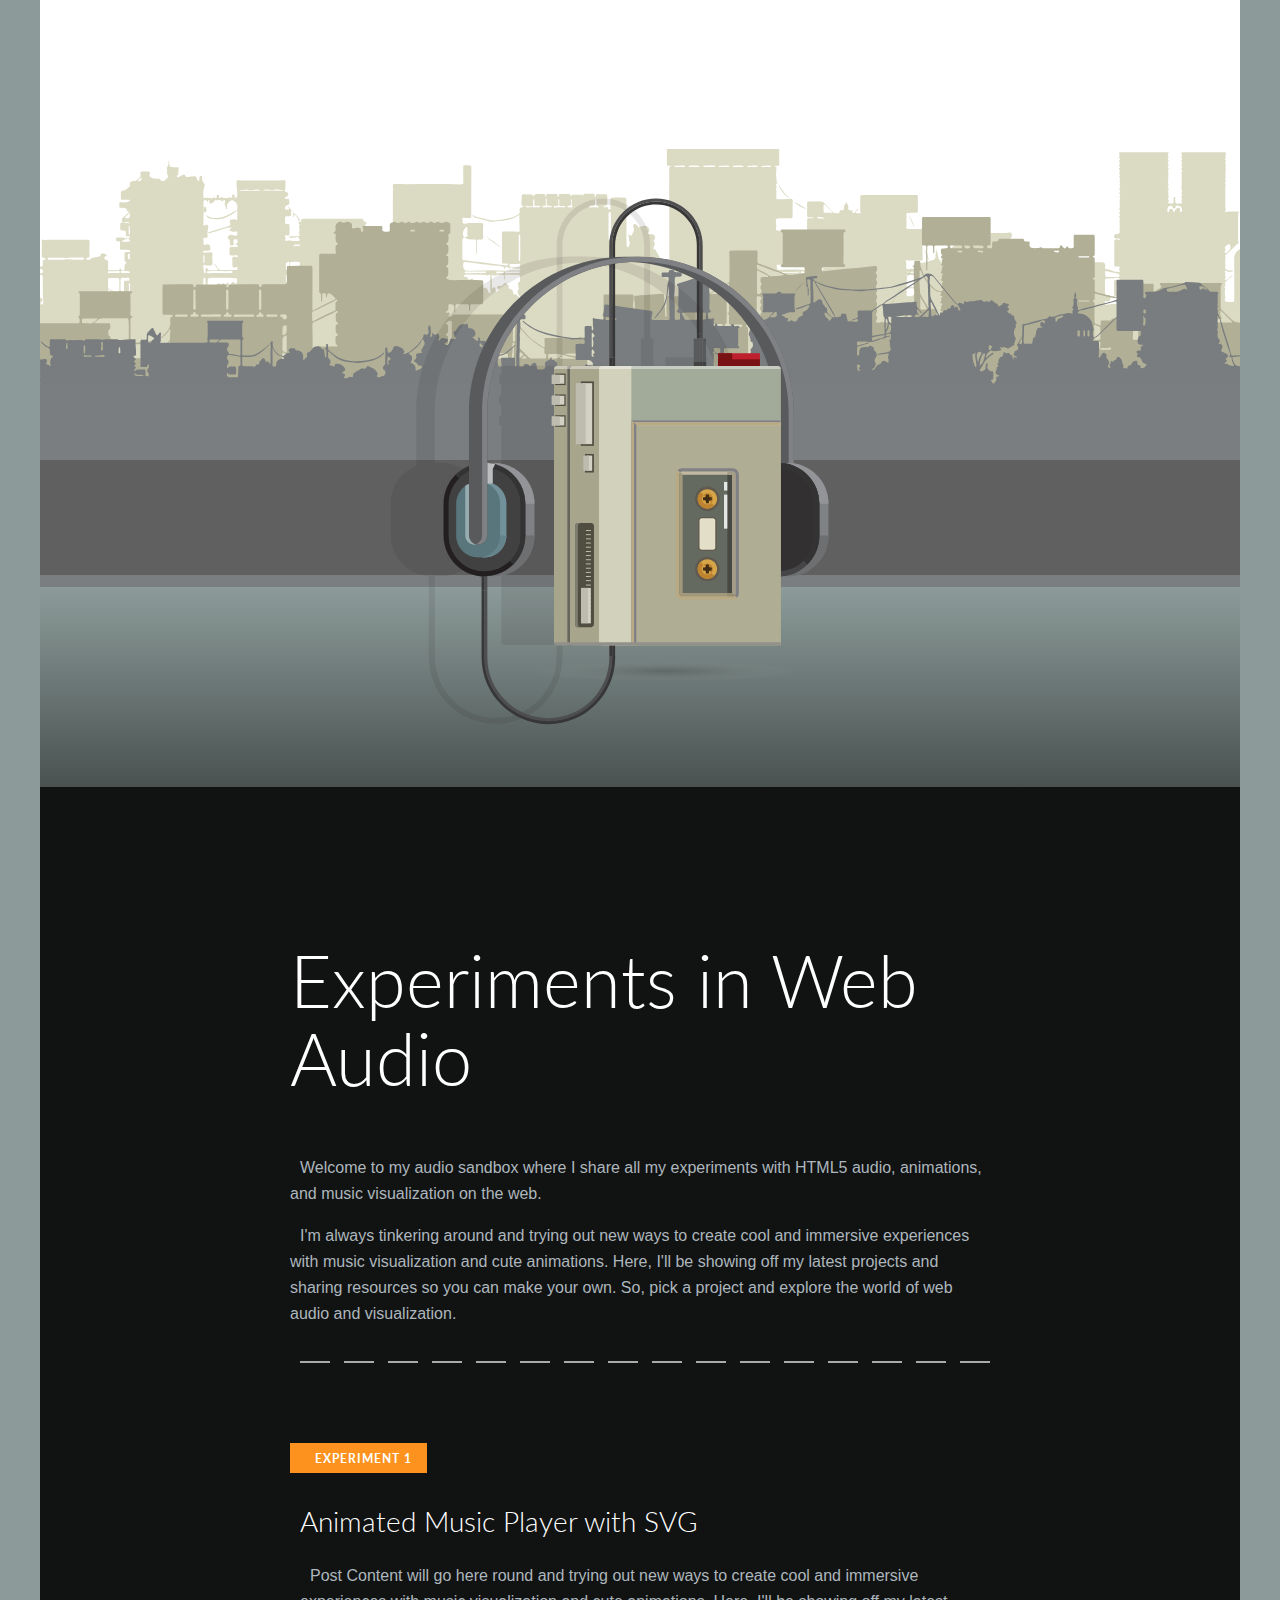
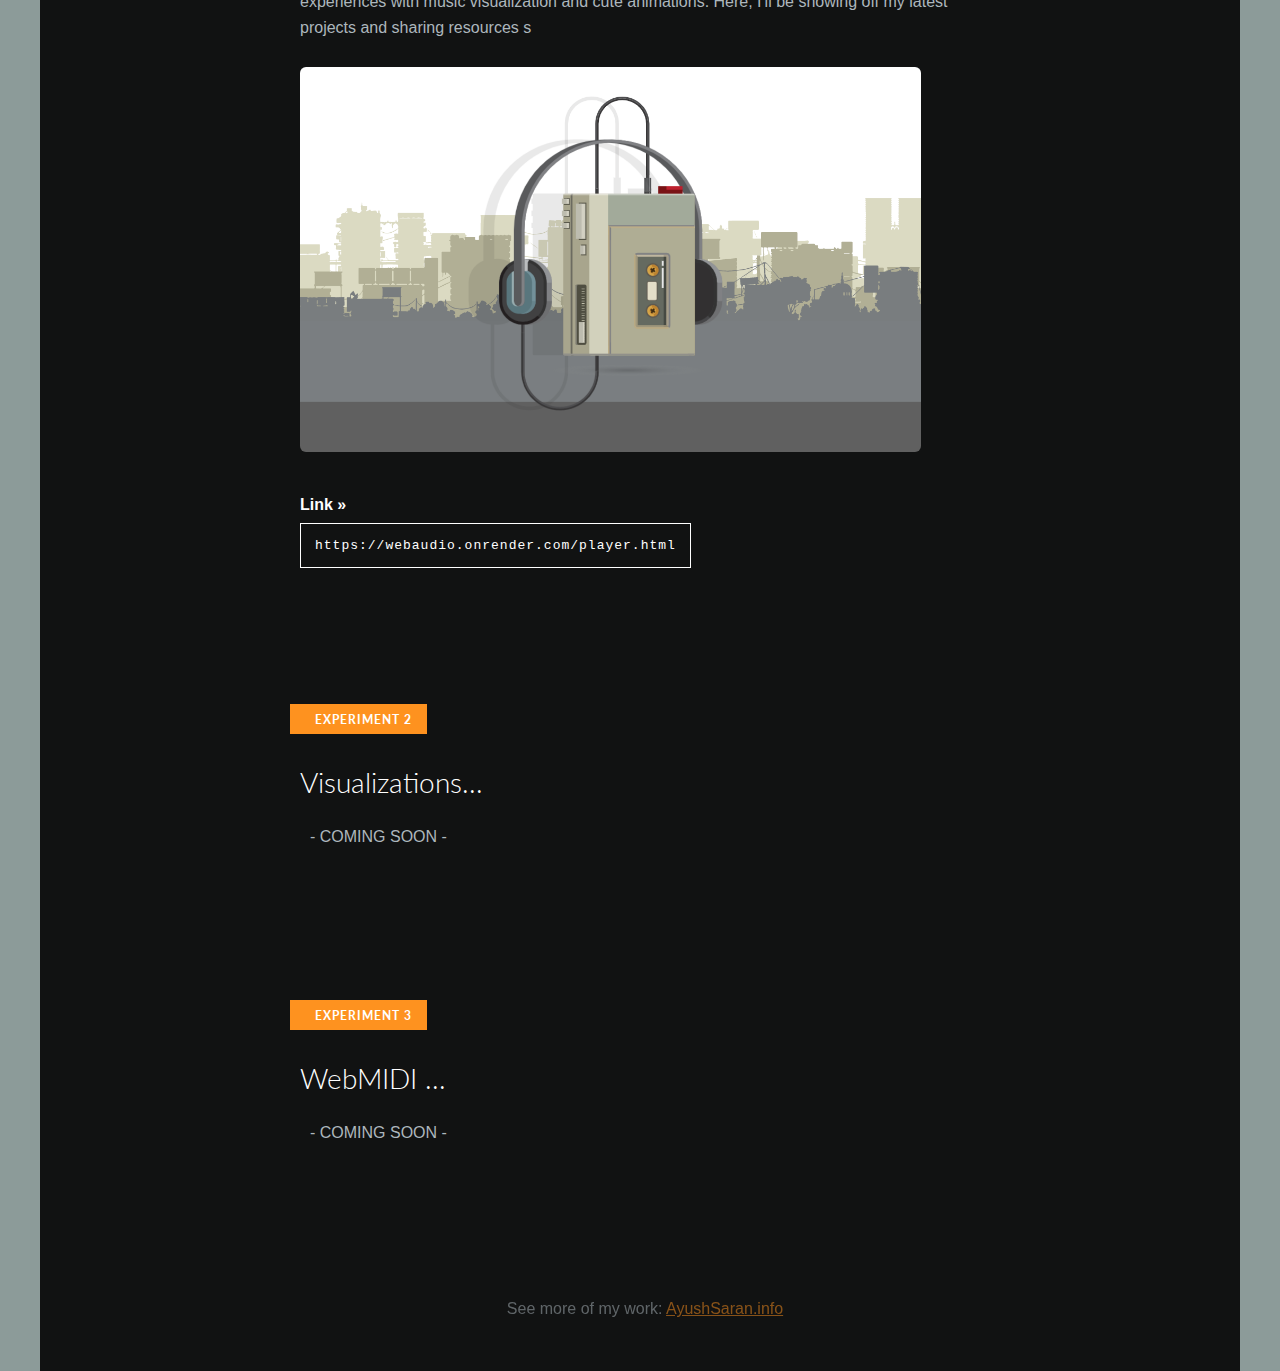
==== commit 2bb8adfa: "mobile styles" ====
--- a/index.html
+++ b/index.html
@@ -12,7 +12,7 @@
     <link rel="preconnect" href="https://fonts.gstatic.com" crossorigin>
     <link href="https://fonts.googleapis.com/css2?family=Lato:wght@300;400;900&display=swap" rel="stylesheet">
 </head>
-<body>
+<body class="home-page">
 
     <script>
         
@@ -668,7 +668,7 @@
                         </li>
                         <li class="post">
                             <p class="date">Experiment 3</p>
-                            <h3>Web Radio ...</h3>
+                            <h3>WebMIDI ...</h3>
                             <p>
                                 - COMING SOON -
                             </p>
--- a/styles.css
+++ b/styles.css
@@ -342,4 +342,8 @@
     margin-bottom: 50px;
     text-align: center;
     opacity: .5;
+}
+
+.home-page{
+    min-width: 600px;
 }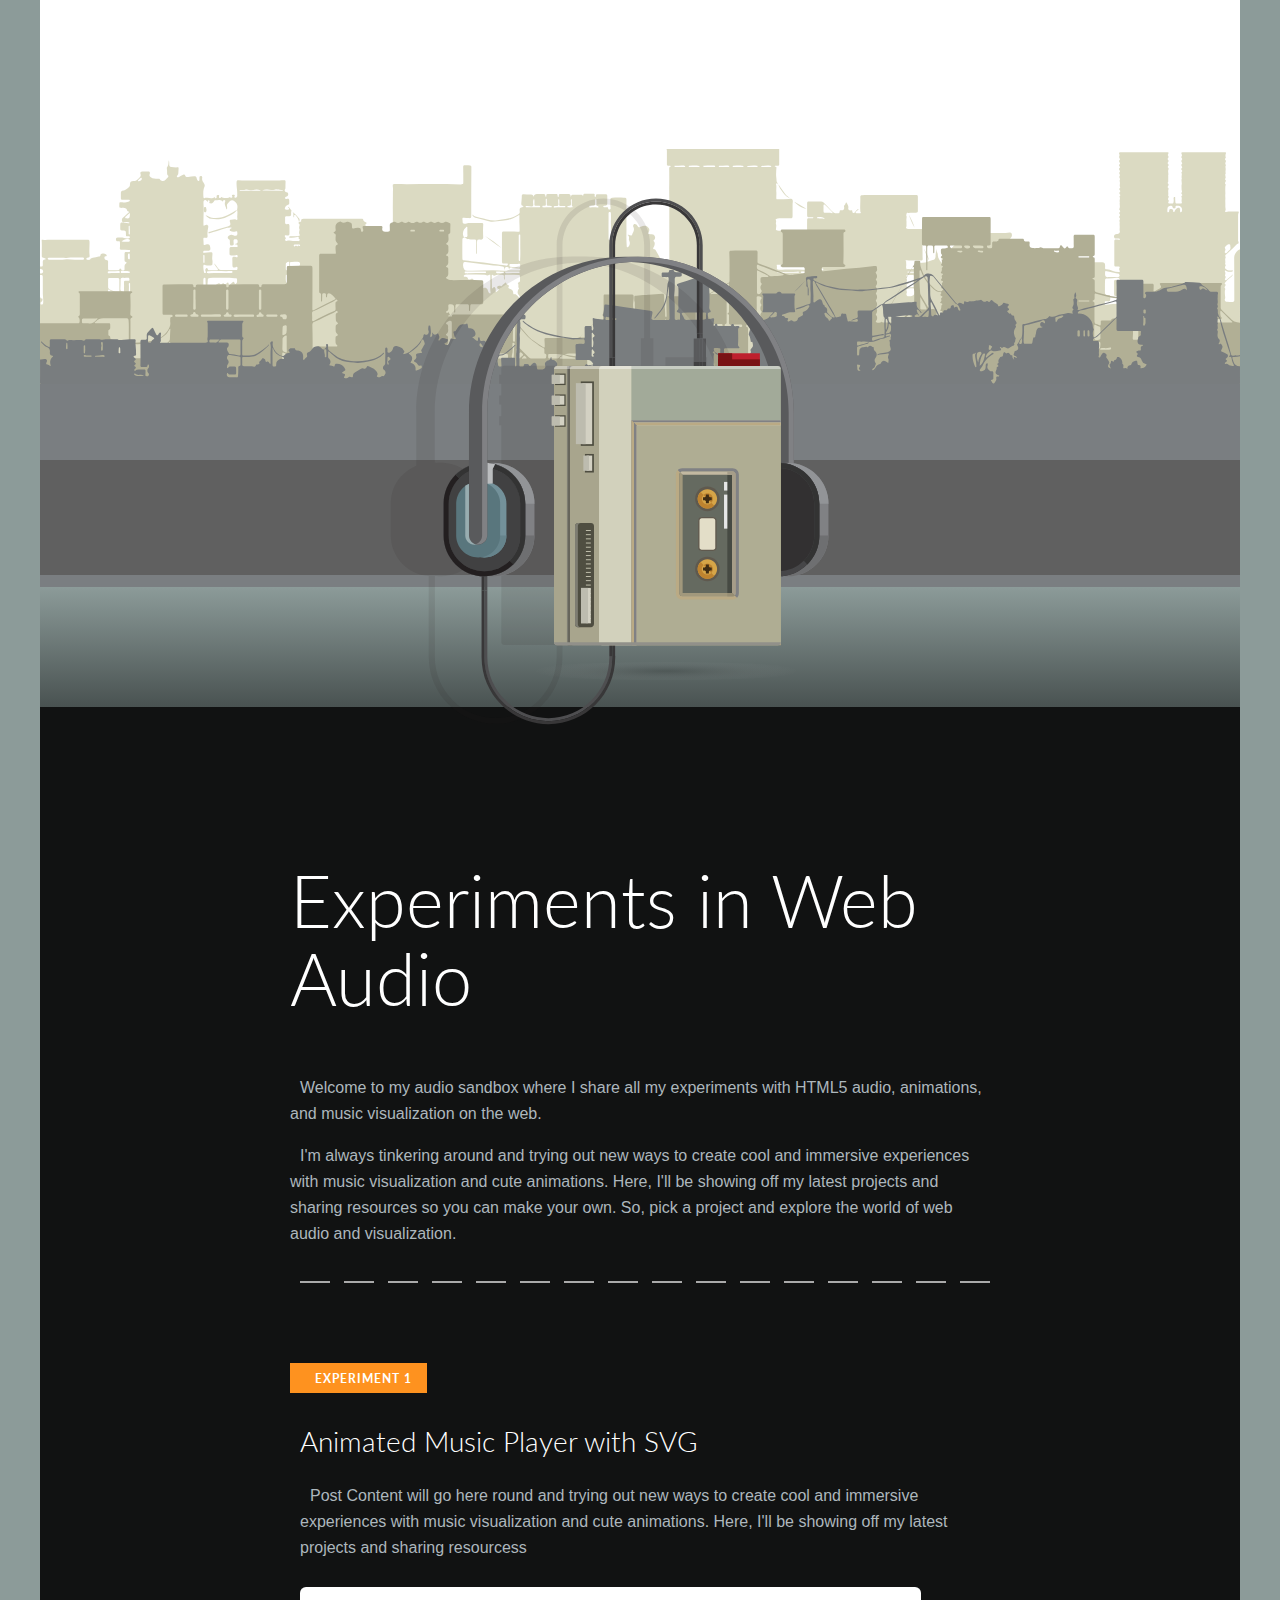
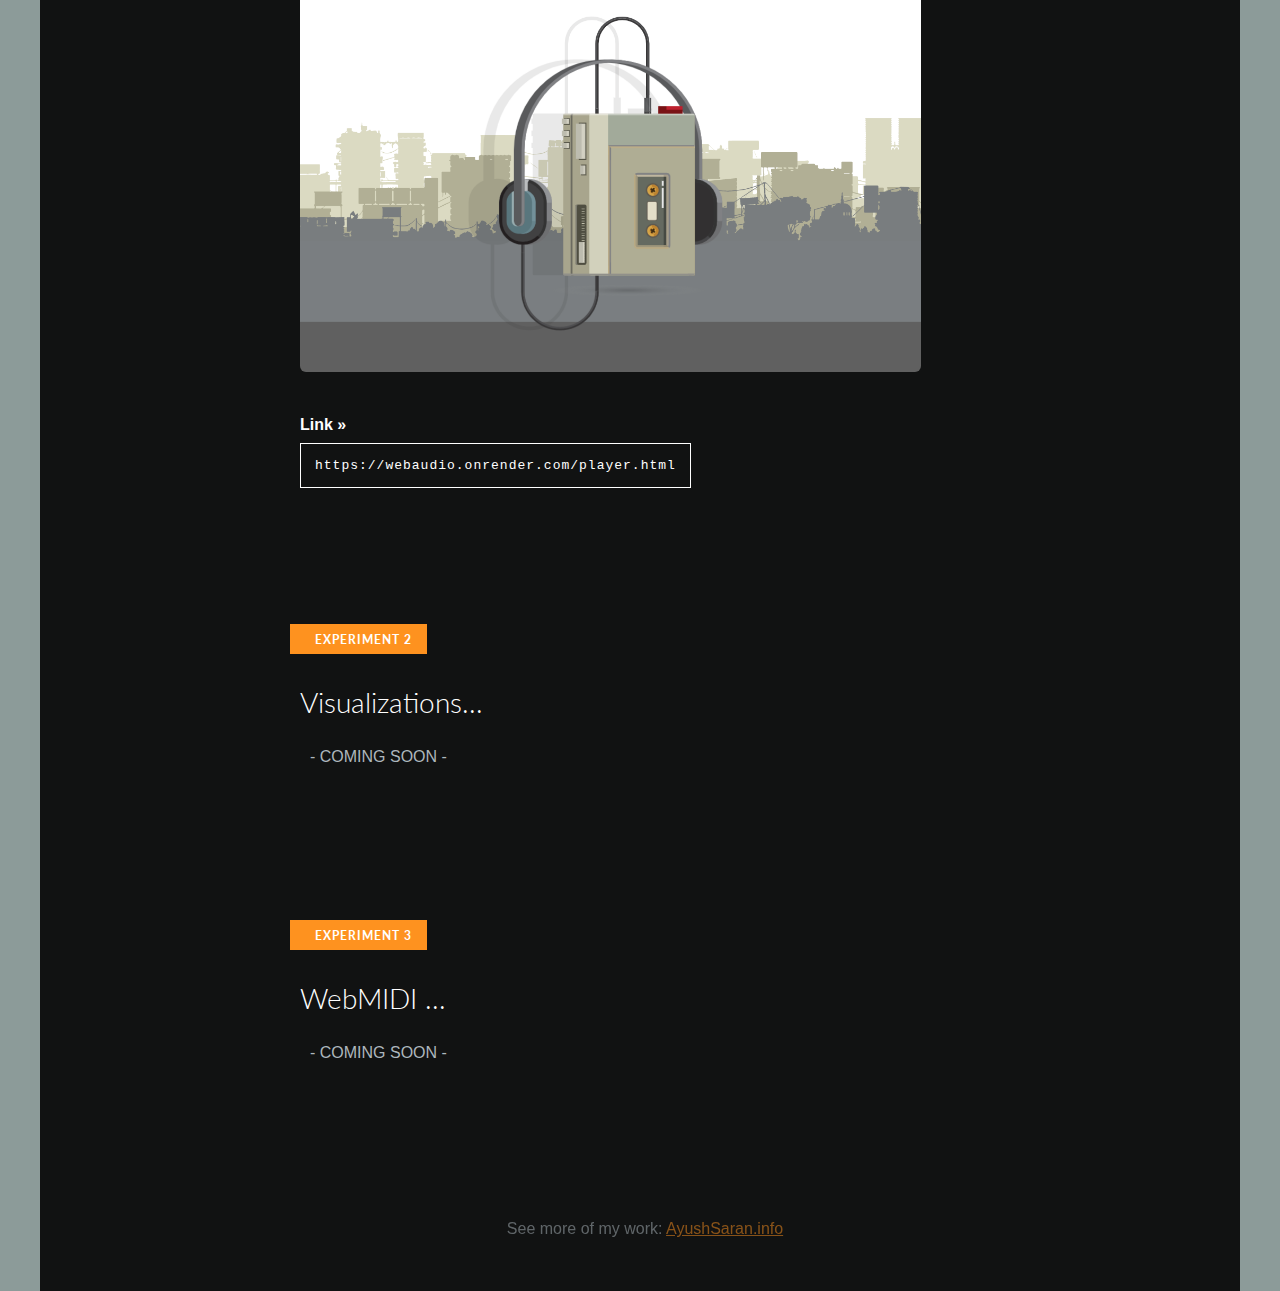
==== commit c427d66c: "light theme in comments" ====
--- a/index.html
+++ b/index.html
@@ -643,18 +643,18 @@
                     <ul class="posts">
                         <li class="post">
                             <p class="date">Experiment 1</p>
-                            <h3><a href="https://webaudio.onrender.com/player.html" class="">Animated Music Player with SVG</a></h3>
+                            <h3><a href="https://webaudio.onrender.com/player.html" target="_blank" class="">Animated Music Player with SVG</a></h3>
                             <p>
-                                Post Content will go here round and trying out new ways to create cool and immersive experiences with music visualization and cute animations. Here, I'll be showing off my latest projects and sharing resources s
+                                Post Content will go here round and trying out new ways to create cool and immersive experiences with music visualization and cute animations. Here, I'll be showing off my latest projects and sharing resourcess
                             </p>
                             <div class="screenshot">
-                                <a href="https://webaudio.onrender.com/player.html" class="">
+                                <a href="https://webaudio.onrender.com/player.html" target="_blank"  class="">
                                     <img src="/img/screenshot_1.png" alt="Animated Music Player with SVG" class="screenshot" width="90%" />
                                 </a>
                             </div>
                             <div class="link">
                                 <h4>Link &raquo;</h4>
-                                <a href="https://webaudio.onrender.com/player.html" class="expLink">https://webaudio.onrender.com/player.html</span></a>
+                                <a href="https://webaudio.onrender.com/player.html" target="_blank"  class="expLink">https://webaudio.onrender.com/player.html</span></a>
                                 
                             </div>
                             
--- a/styles.css
+++ b/styles.css
@@ -179,7 +179,7 @@
 }
 
 .playlist2 {
-    height: 200px;
+    height: 120px;
     width: 100%;
     background: rgb(140, 155, 153);
     background: linear-gradient(180deg, rgba(140, 155, 153, 1) 0%, rgba(73, 82, 81, 1) 100%);
@@ -248,6 +248,7 @@
     line-height: 26px;
     margin: 0 0 16px 0;
     text-indent: 10px;
+    word-break: keep-all;
 }
 
 .info p{
@@ -346,4 +347,41 @@
 
 .home-page{
     min-width: 600px;
-}+}
+
+/* light theme */
+/* 
+.mainContent main {
+    width: clamp(400px, 70%, 700px);
+    margin: 0 auto;
+    background: #fff;
+    border-radius: 6px;
+    padding: 50px;
+}
+
+.mainContent h1, .mainContent h2, .mainContent h3 {
+    color: #4b5453;
+    font-family: 'Lato', Verdana, Geneva, sans-serif;
+    font-size: 60px;
+    font-weight: 300;
+    line-height: 70px;
+    margin: 0 0 58px;
+}
+
+.mainContent h3 {
+    font-size: 28px;
+    line-height: 36px;
+    margin-bottom: 24px;
+}
+
+.mainContent p {
+    color: #606060;
+}
+
+.mainContent ul li .link {
+    color: #606060;
+}
+
+a.expLink {
+    border: 1px solid #606060;
+} */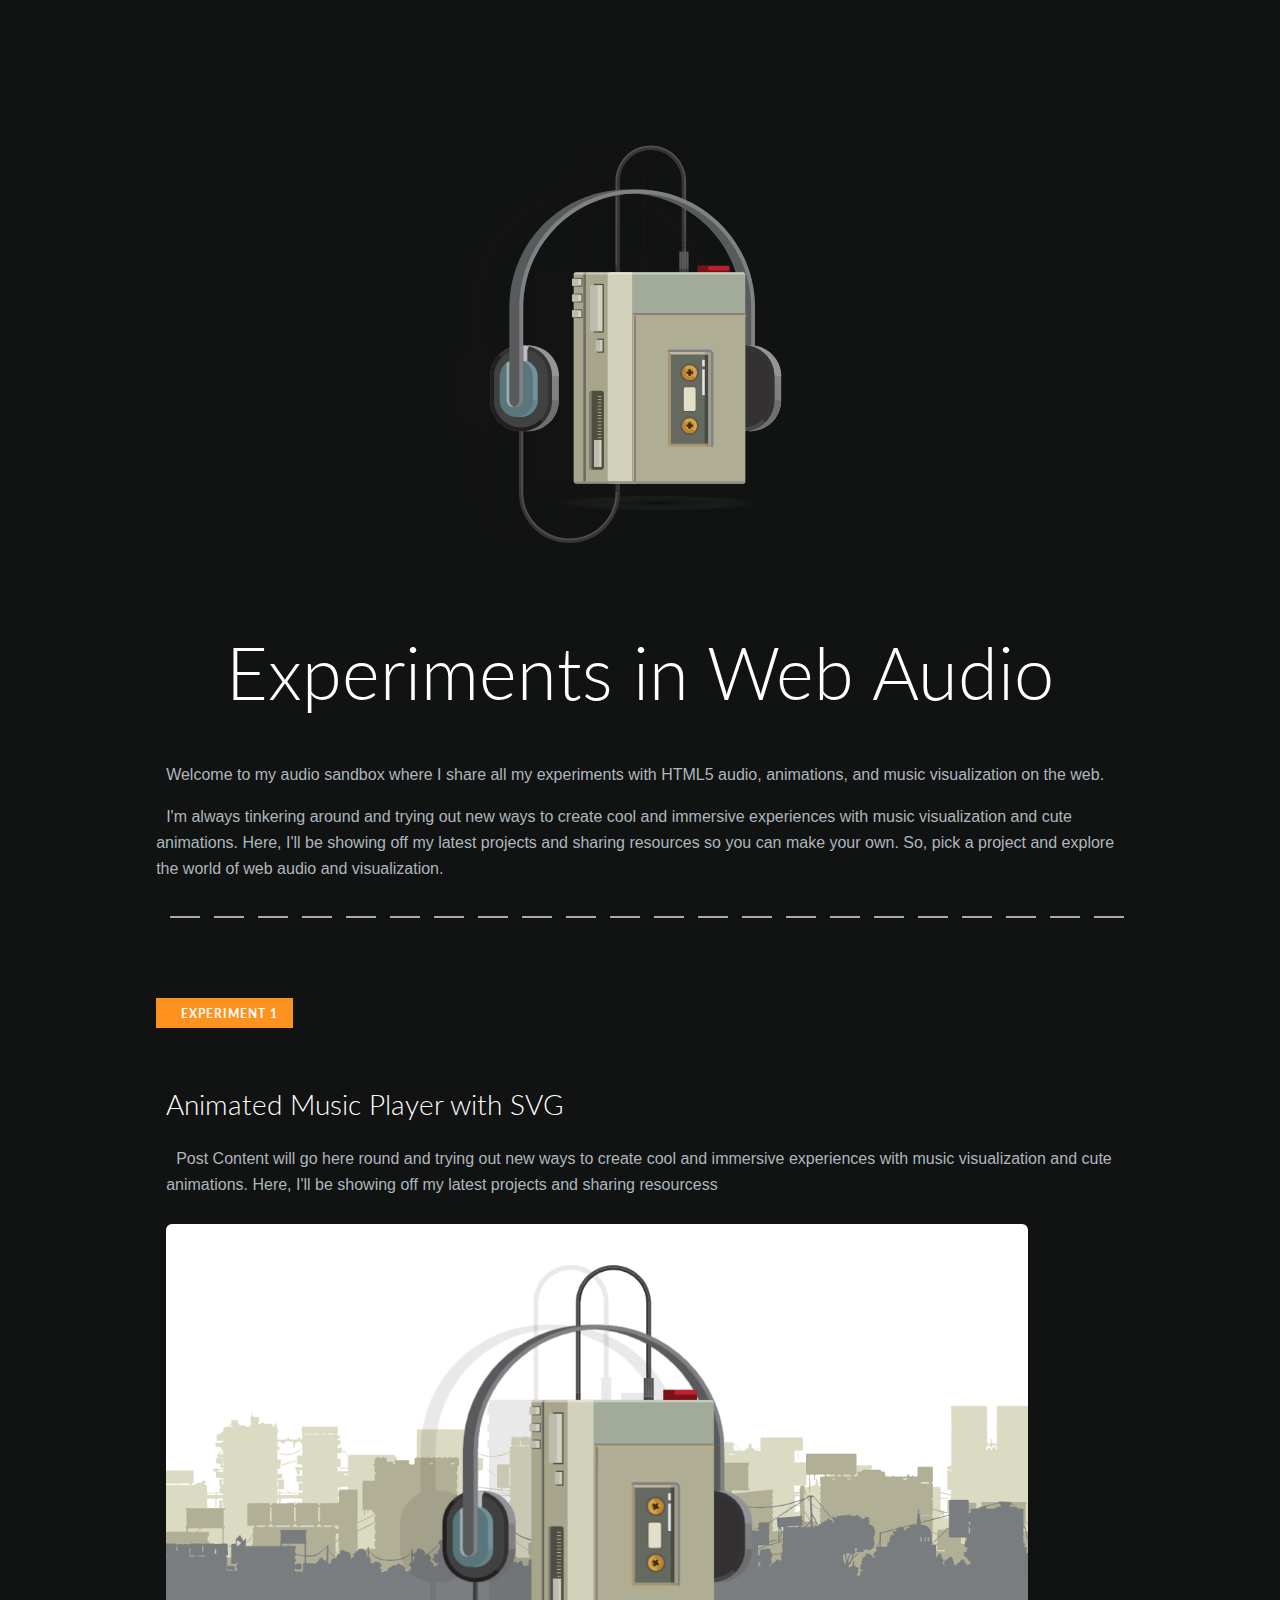
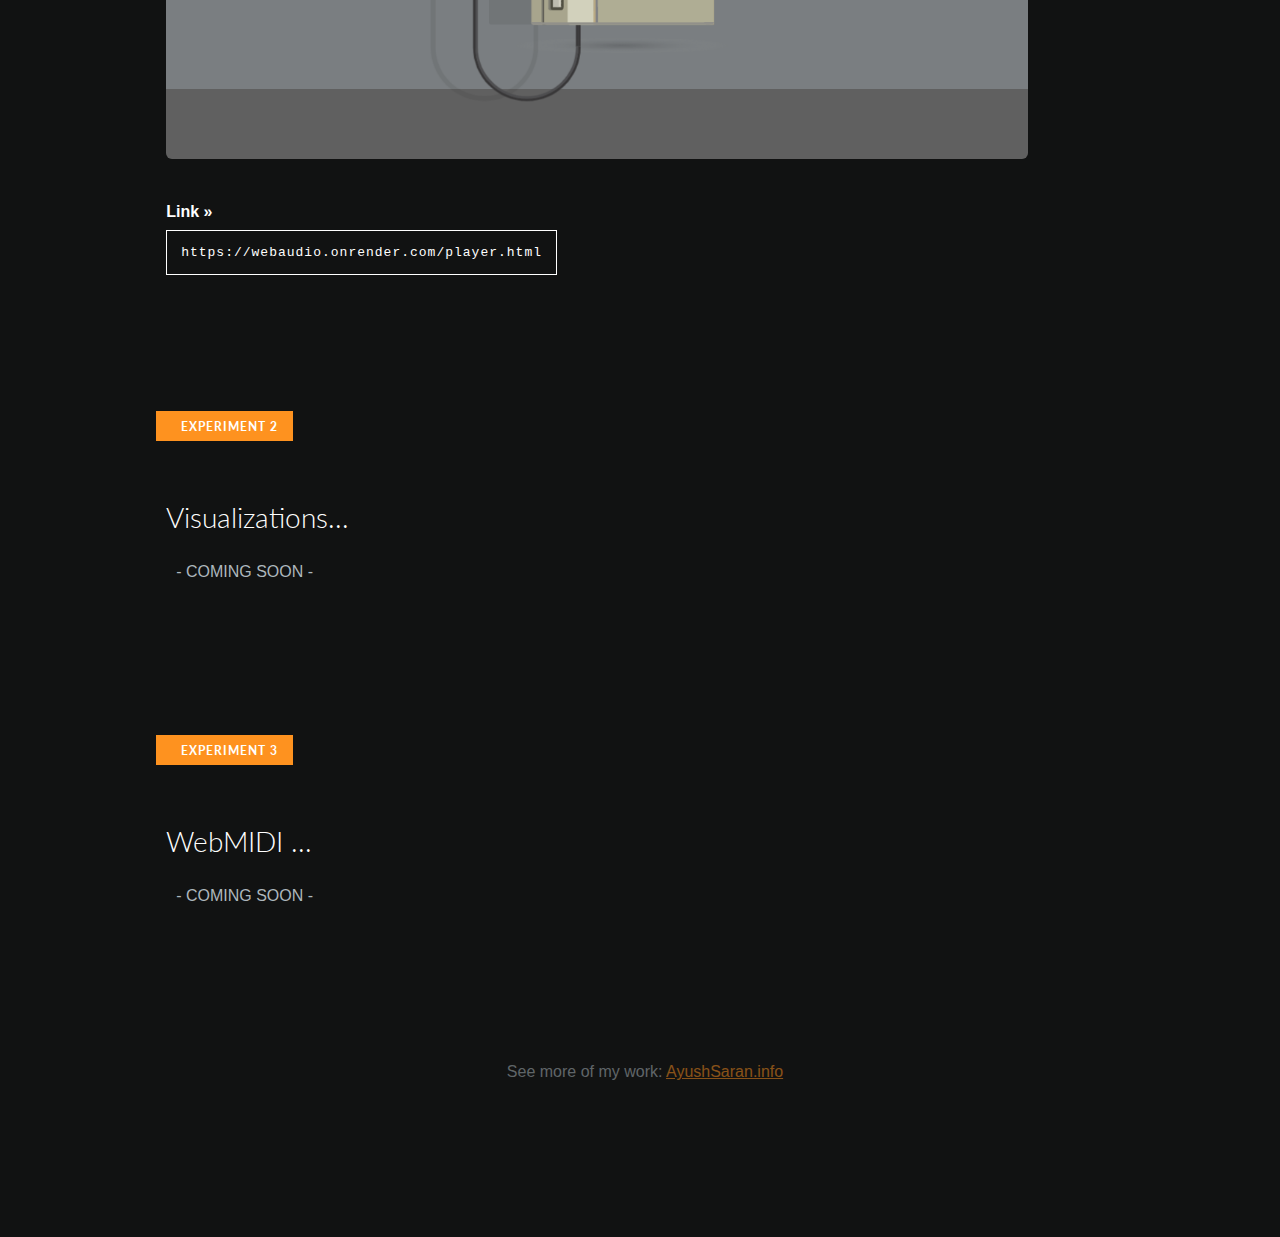
==== commit 6685f5f0: "mobile styles and seperating homepage" ====
--- a/index.html
+++ b/index.html
@@ -6,6 +6,7 @@
     <title>Document</title>
     <meta name="viewport" content="width=device-width, initial-scale=1.0">
     <link rel="stylesheet" href="styles.css">
+    <link rel="stylesheet" href="homepage.css">
     <link rel="icon" type="image/png" sizes="32x32" href="favicon-32x32.png"/>
     <!-- GOOGLE FONTS -->
     <link rel="preconnect" href="https://fonts.googleapis.com">
@@ -13,621 +14,11 @@
     <link href="https://fonts.googleapis.com/css2?family=Lato:wght@300;400;900&display=swap" rel="stylesheet">
 </head>
 <body class="home-page">
+    <div class="mainContent">
+            <main>
 
-    <script>
-        
-        window.addEventListener("load", function() {
+                <object id="walkman" data="img/walkman.svg" type="image/svg+xml" ></object>
 
-            // play by clicking player
-            document.querySelector("#body").addEventListener('click', function() {
-                if(headphones.style.animationPlayState == 'paused'){
-                    play();
-                }else{
-                    pause();
-                }
-            });
-
-
-
-            // // move headphones
-             var headphones = document.getElementById('headphones');
-             var dial1 = document.getElementById('dial-1');
-             var dial2 = document.getElementById('dial-2');
-             console.log(dial1);
-
-            
- // --------------- [ AUDIO SECTION ] ---------------------------
-
-            // Tutorial https://developer.mozilla.org/en-US/docs/Web/API/Web_Audio_API/Using_Web_Audio_API
-
-            // 1. Build an AudioContext()
-            // for legacy browsers
-            const AudioContext = window.AudioContext || window.webkitAudioContext;
-            const audioContext = new AudioContext();
-
-            // get the audio element
-            const audioElement = document.getElementById("audioTrack");
-
-            // pass it into the audio context
-            const track = audioContext.createMediaElementSource(audioElement);
-            track.connect(audioContext.destination);
-
-
-            // Select our play button
-            const playButton = document.getElementById("audioBtn");
-
-            function toggleAudio() {
-                // Check if context is in suspended state (autoplay policy)
-                if (audioContext.state === "suspended") {
-                audioContext.resume();
-                }
-
-                // Play or pause track depending on state
-                if (playButton.dataset.playing === "false") {
-                    fadeIn(audioElement,1,1,1000,50);
-                    audioElement.play();
-                    playButton.dataset.playing = "true";
-                } else if (playButton.dataset.playing === "true") {
-                    // audioElement.pause();
-                    fadeOut(audioElement,1,0,500,50);
-                    playButton.dataset.playing = "false";
-                }
-            }
-
-            function fadeIn(audioElement, maxVol, startDelay, fadeInTime, steps) {
-                let i = 0;
-                let interval = fadeInTime / steps;
-                setTimeout(function () {
-                    let intervalId = setInterval(function() {
-                    let volume = (maxVol / steps) * i;
-                    audioElement.volume = volume;
-                    console.log(volume);
-                    if(++i >= steps)
-                        clearInterval(intervalId);
-                    }, interval);
-                }, startDelay);
-            }
-
-            function fadeOut(audioElement, maxVol, startDelay, fadeInTime, steps) {
-                let i = 0;
-                let interval = fadeInTime / steps;
-                setTimeout(function () {
-                    let intervalId = setInterval(function() {
-                    let volume = 0.02 * i;
-                    audioElement.volume = 1 - volume;
-                    console.log(audioElement.volume);
-                    if(++i >= steps)
-                        clearInterval(intervalId);
-                        if(audioElement.volume < 0.1)
-                            audioElement.pause();
-                    }, interval);
-                }, startDelay);
-            }
-
-            // On Track END
-
-            audioElement.addEventListener(
-            "ended",
-            () => {
-                playButton.dataset.playing = "false";
-            },
-            false
-            );
-
-            function pause(){
-            nodes = document.querySelectorAll('.parallax-layer');
-            nodes.forEach(e => e.style.animationPlayState = 'paused');
-            headphones.style.animationPlayState = 'paused';
-            document.getElementById('power-btn').style.transform = "translateY(-4px)";
-            // document.getElementById('play').style.transform = "translateX(0)";
-            toggleAudio();
-            // Turn off tape
-            document.getElementById('dial-1').style.animationPlayState = 'paused';
-            document.getElementById('dial-2').style.animationPlayState = 'paused';
-        }
-
-        function play(){
-            nodes = document.querySelectorAll('.parallax-layer');
-            nodes.forEach(e => e.style.animationPlayState = 'running');            
-            headphones.style.animationPlayState = 'running';
-            document.getElementById('power-btn').style.transform = "translateY(0)";
-            // document.getElementById('play').style.transform = "translateX(1px)";
-            toggleAudio();
-            // Turn on tape
-            document.getElementById('dial-1').style.animationPlayState = 'running';
-            document.getElementById('dial-2').style.animationPlayState = 'running';
-
-        }
-
-
-        // do something here ...
-        }, false);
-
-        
-
-
-       
-
-
-    </script>
-
-    <audio id="audioTrack" src="music/song.mp3"></audio>
-
-    
-    <div id="container">
-        <div id="frame">
-            <div class="parallax-layer" id="layer-3">
-                <img src="img/3.svg" alt="" />
-                <img src="img/3.svg" alt="" />
-            </div>
-            <div class="parallax-layer" id="layer-2">
-                <img src="img/2.svg" alt="" />
-                <img src="img/2.svg" alt="" />
-            </div>
-            <div class="parallax-layer" id="layer-1">
-                <img src="img/1.svg" alt="" />
-                <img src="img/1.svg" alt="" />
-            </div>
-        </div>
-
-      
-
-        <div id="player">
-            <svg version="1.1" id="Walkman_00000109742996869359654660000007164779775222252988_" xmlns="http://www.w3.org/2000/svg" xmlns:xlink="http://www.w3.org/1999/xlink" x="0px" y="0px" viewBox="0 0 600 600" style="enable-background:new 0 0 600 600;" xml:space="preserve">
-                <style type="text/css">
-                    .st0 {
-                        opacity: 0.2;
-                    }
-            
-                    .st1 {
-                        fill: url(#partshadow_00000073693208065998531260000016011824449031040175_);
-                    }
-            
-                    .st2 {
-                        opacity: 0.1;
-                        fill: #231F20;
-                        enable-background: new;
-                    }
-            
-                    .st3 {
-                        fill: #4E4E50;
-                    }
-            
-                    .st4 {
-                        fill: #383738;
-                    }
-            
-                    .st5 {
-                        fill: #595A5C;
-                    }
-            
-                    .st6 {
-                        fill: #414142;
-                    }
-            
-                    .st7 {
-                        fill: #808184;
-                    }
-            
-                    .st8 {
-                        fill: #6E6F71;
-                    }
-            
-                    .st9 {
-                        fill: #929497;
-                    }
-            
-                    .st10 {
-                        fill: #333333;
-                    }
-            
-                    .st11 {
-                        fill: #231F20;
-                    }
-            
-                    .st12 {
-                        fill: #73919A;
-                    }
-            
-                    .st13 {
-                        fill: #66848C;
-                    }
-            
-                    .st14 {
-                        fill: #BBBDBF;
-                    }
-            
-                    .st15 {
-                        fill: #59767D;
-                    }
-            
-                    .st16 {
-                        fill: #98ADB0;
-                    }
-            
-                    .st17 {
-                        fill: #323031;
-                    }
-            
-                    .st18 {
-                        fill: #464648;
-                    }
-            
-                    .st19 {
-                        fill: #BE202E;
-                    }
-            
-                    .st20 {
-                        fill: #791215;
-                    }
-            
-                    .st21 {
-                        fill: #A8A58D;
-                    }
-            
-                    .st22 {
-                        fill: #BAAA84;
-                    }
-            
-                    .st23 {
-                        fill: #D2D1BC;
-                    }
-            
-                    .st24 {
-                        fill: #5E5C54;
-                    }
-            
-                    .st25 {
-                        fill: #7E7D72;
-                    }
-            
-                    .st26 {
-                        opacity: 0.3;
-                        fill: #94B5B7;
-                        enable-background: new;
-                    }
-            
-                    .st27 {
-                        fill: #656A60;
-                    }
-            
-                    .st28 {
-                        fill: #464A43;
-                    }
-            
-                    .st29 {
-                        fill: #C3B9A1;
-                    }
-            
-                    .st30 {
-                        fill: #A69D89;
-                    }
-            
-                    .st31 {
-                        fill: #A1987C;
-                    }
-            
-                    .st32 {
-                        fill: #5F594E;
-                    }
-            
-                    .st33 {
-                        fill: #D6A548;
-                    }
-            
-                    .st34 {
-                        fill: #BE832F;
-                    }
-            
-                    .st35 {
-                        fill: #402D13;
-                    }
-            
-                    .st36 {
-                        fill: #E3DEC8;
-                    }
-            
-                    .st37 {
-                        opacity: 0.4;
-                        fill: #FFFFFF;
-                        enable-background: new;
-                    }
-            
-                    .st38 {
-                        fill: #91908A;
-                    }
-            
-                    .st39 {
-                        fill: #968D73;
-                    }
-            
-                    .st40 {
-                        fill: #E6E7E7;
-                    }
-            
-                    .st41 {
-                        fill: #4F4E41;
-                    }
-            
-                    .st42 {
-                        fill: #D3D1C3;
-                    }
-            
-                    .st43 {
-                        fill: #BDBCAF;
-                    }
-                </style>
-                <g id="hover-shadow" class="st0">
-            
-                    <radialGradient id="partshadow_00000149352563667606599900000003776658243052721826_" cx="321.5521" cy="-2.473" r="84.4833" gradientTransform="matrix(1.4745 0 0 0.1246 -121.3337 497.2082)" gradientUnits="userSpaceOnUse">
-                        <stop offset="0" style="stop-color:#000000" />
-                        <stop offset="8.552772e-02" style="stop-color:#0A0A0A;stop-opacity:0.9145" />
-                        <stop offset="0.2331" style="stop-color:#262626;stop-opacity:0.7669" />
-                        <stop offset="0.4249" style="stop-color:#545454;stop-opacity:0.5751" />
-                        <stop offset="0.6535" style="stop-color:#939393;stop-opacity:0.3465" />
-                        <stop offset="0.9105" style="stop-color:#E2E2E2;stop-opacity:8.952129e-02" />
-                        <stop offset="1" style="stop-color:#FFFFFF;stop-opacity:0" />
-                    </radialGradient>
-            
-                    <ellipse id="partshadow" style="fill:url(#partshadow_00000149352563667606599900000003776658243052721826_);" cx="352.8" cy="496.9" rx="144.6" ry="8.5" />
-                </g>
-                <g id="shadow">
-                    <path id="body_00000111876369935462760190000012001470003278162867_" class="st2" d="M408,210.7h-17v-2.2v-5.7h-26h-13v5.7v2.2
-                    h-11.4v-3.9V185h-3v-4.4v-83c0-12.1-4.9-23-12.8-31c-7.9-7.9-18.9-12.8-31-12.8s-23,4.9-31,12.8c-7.9,7.9-12.8,18.9-12.8,31v105.2
-                    v7.9h-6.9h-27.4h-3.5H211h-10.1c-1.5,0-2.8,1.2-2.8,2.8v5.6h-2v8.4h2v11.1h-2v8.4h2v11.1h-2v8.4h2v203.3c0,1.5,1.2,2.8,2.8,2.8H211
-                    h1.3h3.5h27.4h27.6h2.3h2.3H408h2.8v-2.8V266.2v-2.3v-2.3v-48C410.7,212,409.5,210.7,408,210.7z M270.7,210.7h-15.3v-7.9V97.6
-                    c0-5.3,1.1-10.3,3-14.9c2.9-6.9,7.8-12.7,13.9-16.9c6.1-4.1,13.5-6.5,21.4-6.5c5.3,0,10.3,1.1,14.9,3c6.9,2.9,12.7,7.8,16.9,13.9
-                    c4.1,6.1,6.5,13.5,6.5,21.4v83v4.4h-3v21.7v3.9h-58.3V210.7z" />
-                </g>
-                <g id="aux-2">
-                    <path class="st3" d="M302.1,97.8c0-22.7,18.4-41,41.1-41s41,18.4,41,41v83h2.7v-83c0-12.1-4.9-23-12.8-31
-                    c-7.9-7.9-18.9-12.8-31-12.8s-23,4.9-31,12.8c-7.9,7.9-12.8,18.9-12.8,31V203h2.7L302.1,97.8L302.1,97.8z" />
-                    <rect x="384.2" y="214.9" class="st3" width="2.7" height="40.1" />
-                    <rect x="384.2" y="180.8" class="st3" width="2.7" height="4.4" />
-                    <path class="st4" d="M384.2,97.8c0-22.7-18.4-41-41-41c-22.7,0-41.1,18.4-41.1,41V203h2.7V97.8c0-5.3,1.1-10.3,3-14.9
-                    c2.9-6.9,7.8-12.7,13.9-16.9c6.1-4.1,13.5-6.5,21.4-6.5c5.3,0,10.3,1.1,14.9,3c6.9,2.9,12.7,7.8,16.9,13.9
-                    c4.1,6.1,6.5,13.5,6.5,21.4v83h2.7v-83H384.2z" />
-                    <rect x="381.5" y="180.8" class="st4" width="2.7" height="4.4" />
-                    <rect x="381.5" y="214.9" class="st4" width="2.7" height="40.1" />
-                    <rect x="387" y="185.2" class="st5" width="3" height="21.7" />
-                    <rect x="384.2" y="185.2" class="st5" width="2.7" height="21.7" />
-                    <rect x="378.5" y="185.2" class="st5" width="3" height="21.7" />
-                    <rect x="381.5" y="185.2" class="st5" width="2.7" height="21.7" />
-                    <rect x="299.4" y="203" class="st4" width="2.7" height="16.2" />
-                    <rect x="302.1" y="203" class="st4" width="2.7" height="16.2" />
-                    <rect x="387" y="207" class="st6" width="3" height="7.9" />
-                    <rect x="384.2" y="207" class="st6" width="2.7" height="7.9" />
-                    <rect x="378.5" y="207" class="st6" width="3" height="7.9" />
-                    <rect x="381.5" y="207" class="st6" width="2.7" height="7.9" />
-                </g>
-                <g id="headphones">
-                    <path id="headphones_x2B_aux" class="st2" d="M422.9,302v-47.6c0-80.7-65.4-146.1-146.1-146.1c-2.1,0-10.3,0-12.3,0
-                    c-80.7,0-146.1,65.4-146.1,146.1v50c-5.8,2.4-10.8,6.1-14.8,10.7c-5.7,6.7-9.1,15.3-9.1,24.7v29.8c0,20.2,15.7,36.8,35.6,38.2v13.4
-                    v62.5c0,17.3,7,33,18.4,44.3c11.3,11.3,27,18.4,44.3,18.4s33-7,44.3-18.4c11.3-11.3,18.3-27,18.3-44.3v-1.1V219h-2.7H250v263.7v1.1
-                    c0,15.8-6.4,30.1-16.7,40.4c-10.4,10.4-24.6,16.7-40.4,16.7s-30.1-6.4-40.4-16.7c-10.4-10.4-16.7-24.6-16.7-40.4v-62.5v-13.4
-                    c0.5,0,1-0.1,1.6-0.1c1.4,0.2,2.8,0.2,4.3,0.2c21.2,0,38.3-17.2,38.3-38.3v-29.8c0-20.5-16.1-37.2-36.4-38.3c-0.7,0-1.3,0-2,0
-                    s-1.3,0-2,0c-0.8,0-1.6,0.1-2.3,0.2c-0.4,0-0.9-0.1-1.3-0.1c-0.1,0-0.2,0-0.3,0v-47.2c0-39,15.8-74.3,41.4-99.9
-                    c0.8-0.8,1.6-1.5,2.4-2.3c0.3-0.2,0.5-0.5,0.8-0.7c0.5-0.5,1.1-1,1.6-1.5c0.3-0.3,0.6-0.6,1-0.9c0.5-0.4,1-0.9,1.5-1.3
-                    c0.4-0.3,0.7-0.6,1.1-0.9c0.5-0.4,1-0.8,1.4-1.2c0.4-0.3,0.8-0.6,1.1-0.9c0.5-0.4,0.9-0.8,1.4-1.1c0.4-0.3,0.8-0.6,1.2-1
-                    c0.5-0.4,0.9-0.7,1.4-1.1c0.4-0.3,0.9-0.6,1.3-1c0.5-0.3,0.9-0.7,1.4-1c0.4-0.3,0.9-0.6,1.3-0.9c0.5-0.3,0.9-0.6,1.4-0.9
-                    c0.5-0.3,0.9-0.6,1.4-0.9c0.4-0.3,0.9-0.6,1.3-0.9c0.5-0.3,1-0.6,1.5-0.9c0.4-0.3,0.9-0.5,1.3-0.8c0.5-0.3,1-0.6,1.5-0.9
-                    c0.4-0.3,0.8-0.5,1.3-0.7c0.5-0.3,1.1-0.6,1.6-0.9c0.4-0.2,0.8-0.5,1.2-0.7c0.6-0.3,1.1-0.6,1.7-0.9c0.4-0.2,0.8-0.4,1.1-0.6
-                    c0.6-0.3,1.2-0.6,1.8-1c0.3-0.2,0.7-0.3,1-0.5c0.7-0.3,1.3-0.7,2-1c0.3-0.1,0.5-0.2,0.8-0.4c0.7-0.4,1.5-0.7,2.2-1
-                    c0.1-0.1,0.3-0.1,0.4-0.2c7.8-3.5,15.9-6.2,24.4-8.2h0.1c1-0.2,2.1-0.5,3.1-0.7c0.1,0,0.1,0,0.2,0c1-0.2,2-0.4,3.1-0.6
-                    c0.1,0,0.2,0,0.2,0c1-0.2,2-0.4,3.1-0.5c0.1,0,0.2,0,0.2,0c1-0.2,2.1-0.3,3.1-0.5c0.1,0,0.1,0,0.2,0c1.1-0.1,2.1-0.3,3.2-0.4h0.1
-                    c1.1-0.1,2.2-0.2,3.3-0.3l0,0c2.2-0.2,4.5-0.4,6.8-0.5c36.6,1.6,69.5,17,93.7,41.2c25.6,25.6,41.4,60.9,41.4,99.9v47.3
-                    c-19.9,1.4-35.5,18-35.5,38.2v29.8c0,21.2,17.2,38.3,38.3,38.3c1.5,0,2.9-0.1,4.3-0.2c1.4,0.2,2.8,0.2,4.3,0.2
-                    c21.2,0,38.3-17.2,38.3-38.3v-29.8C455.4,320.7,441.3,304.8,422.9,302z" />
-                    <g id="aux-1">
-                        <path class="st3" d="M182.3,484c0,33.1,26.8,59.9,59.9,59.9s59.9-26.8,59.9-59.9v-1.1h-2.7v1.1c0,15.8-6.4,30.1-16.7,40.4
-                        c-10.4,10.4-24.6,16.7-40.4,16.7s-30.1-6.4-40.4-16.7C191.4,514.1,185,499.8,185,484v-62.5h-2.7V484z" />
-                        <rect x="182.3" y="364.5" class="st3" width="2.7" height="57" />
-                        <path class="st4" d="M302.1,484c0,33.1-26.8,59.9-59.9,59.9s-59.9-26.8-59.9-59.9v-62.5h-2.7V484c0,17.3,7,33,18.4,44.3
-                        c11.3,11.3,27,18.4,44.3,18.4s33-7,44.3-18.4c11.3-11.3,18.3-27,18.3-44.3v-1.1h-2.7L302.1,484L302.1,484z" />
-                        <rect x="179.6" y="364.5" class="st4" width="2.7" height="57" />
-                        <rect x="299.4" y="219.2" class="st4" width="2.7" height="263.7" />
-                        <rect x="302.1" y="219.2" class="st4" width="2.7" height="263.7" />
-                    </g>
-                    <path class="st7" d="M190.9,301.7c-21.2,0-38.3,17.2-38.3,38.3v29.8c0,21.2,17.2,38.3,38.3,38.3c21.2,0,38.3-17.2,38.3-38.3V340
-                    C229.2,318.9,212,301.7,190.9,301.7z" />
-                    <path class="st8" d="M152.5,369.8c0,21.2,17.2,38.3,38.3,38.3c21.2,0,38.3-17.2,38.3-38.3H152.5z" />
-                    <path class="st9" d="M229.2,340.1c0-21.2-17.2-38.3-38.3-38.3c-21.2,0-38.3,17.2-38.3,38.3H229.2z" />
-                    <path class="st6" d="M182.3,301.7c-21.2,0-38.3,17.2-38.3,38.3v29.8c0,21.2,17.2,38.3,38.3,38.3c21.2,0,38.3-17.2,38.3-38.3V340
-                    C220.6,318.9,203.5,301.7,182.3,301.7z" />
-                    <path class="st5" d="M182.3,301.7c-21.2,0-38.3,17.2-38.3,38.3v29.8c0,21.2,17.2,38.3,38.3,38.3c21.2,0,38.3-17.2,38.3-38.3V340
-                    C220.6,318.9,203.5,301.7,182.3,301.7z M215.8,369.8c0,18.5-15,33.5-33.5,33.5s-33.5-15-33.5-33.5V340c0-18.5,15-33.5,33.5-33.5
-                    s33.5,15,33.5,33.5V369.8z" />
-                    <path class="st10" d="M220.6,340.1c0-21.2-17.2-38.3-38.3-38.3c-10.6,0-20.2,4.3-27.1,11.2l3.4,3.4c6.1-6.1,14.4-9.8,23.7-9.8
-                    c18.5,0,33.5,15,33.5,33.5v29.8c0,9.2-3.8,17.6-9.8,23.7l3.4,3.4c6.9-6.9,11.2-16.5,11.2-27.1L220.6,340.1L220.6,340.1z" />
-                    <path class="st11" d="M182.3,403.3c-18.5,0-33.5-15-33.5-33.5V340c0-9.2,3.8-17.6,9.8-23.7l-3.4-3.4c-6.9,6.9-11.2,16.5-11.2,27.1
-                    v29.8c0,21.2,17.2,38.3,38.3,38.3c10.6,0,20.2-4.3,27.1-11.2l-3.4-3.4C199.9,399.5,191.5,403.3,182.3,403.3z" />
-                    <path class="st12" d="M202.9,369.8c0,11.4-9.3,20.6-20.6,20.6c-11.4,0-20.6-9.3-20.6-20.6V340c0-11.4,9.3-20.6,20.6-20.6
-                    c11.4,0,20.6,9.3,20.6,20.6V369.8z" />
-                    <path class="st13" d="M202.9,369.8c0,11.4-9.3,20.6-20.6,20.6c-11.4,0-20.6-9.3-20.6-20.6H202.9z" />
-                    <path class="st14" d="M182.3,301.7c-0.7,0-1.4,0-2.1,0.1v23.4l4.8-3.9l5.1-0.3v-13.5l2.2-4.4C189.1,302.2,185.7,301.7,182.3,301.7z
-                    " />
-                    <path class="st15" d="M197,369.8c0,11.4-9.3,20.6-20.6,20.6c-11.4,0-20.6-9.3-20.6-20.6V340c0-11.4,9.3-20.6,20.6-20.6
-                    c11.4,0,20.6,9.3,20.6,20.6V369.8z" />
-                    <path class="st16" d="M176.4,319.4c-4.5,0-8.7,1.5-12.1,3.9v46.5c0,4.7,3.8,8.6,8.6,8.6c4.7,0,8.6-3.8,8.6-8.6V320
-                    C179.9,319.6,178.1,319.4,176.4,319.4z" />
-                    <path class="st5" d="M326.2,108.5c-2.1,0-10.3,0-12.3,0c-80.7,0-146.1,65.4-146.1,146.1v115.2c0,4.7,3.8,8.6,8.6,8.6
-                    c4.7,0,8.6-3.8,8.6-8.6V254.6c0-39,15.8-74.3,41.4-99.9c24.2-24.2,57.2-39.7,93.7-41.2c36.6,1.6,69.5,17,93.7,41.2
-                    c25.6,25.6,41.4,60.9,41.4,99.9v115.2c0,1.3,1.1,2.4,2.4,2.4s11,0,12.3,0s2.4-1.1,2.4-2.4V254.6
-                    C472.3,173.9,406.9,108.5,326.2,108.5z" />
-                    <path class="st7" d="M326.2,108.5c-80.7,0-146.1,65.4-146.1,146.1v115.2c0,3.9-2.6,7.2-6.2,8.2c0.8,0.2,1.6,0.3,2.4,0.3
-                    c4.7,0,8.6-3.8,8.6-8.6V254.6c0-39,15.8-74.3,41.4-99.9s60.9-41.4,99.9-41.4s74.3,15.8,99.9,41.4s41.4,60.9,41.4,99.9v115.2
-                    c0,1.3,1.1,2.4,2.4,2.4s2.4-1.1,2.4-2.4V254.6C472.3,173.9,406.9,108.5,326.2,108.5z" />
-                    <path class="st7" d="M466.5,301.7c-21.2,0-38.3,17.2-38.3,38.3v29.8c0,21.2,17.2,38.3,38.3,38.3c21.2,0,38.3-17.2,38.3-38.3V340
-                    C504.9,318.9,487.7,301.7,466.5,301.7z" />
-                    <path class="st8" d="M428.2,369.8c0,21.2,17.2,38.3,38.3,38.3c21.2,0,38.3-17.2,38.3-38.3H428.2z" />
-                    <path class="st9" d="M504.9,340.1c0-21.2-17.2-38.3-38.3-38.3c-21.2,0-38.3,17.2-38.3,38.3H504.9z" />
-                    <path class="st17" d="M457.9,301.7c-21.2,0-38.3,17.2-38.3,38.3v29.8c0,21.2,17.2,38.3,38.3,38.3c21.2,0,38.3-17.2,38.3-38.3V340
-                    C496.3,318.9,479.1,301.7,457.9,301.7z" />
-                    <path class="st18" d="M457.9,301.7c-21.2,0-38.3,17.2-38.3,38.3v29.8c0,21.2,17.2,38.3,38.3,38.3c21.2,0,38.3-17.2,38.3-38.3V340
-                    C496.3,318.9,479.1,301.7,457.9,301.7z M491.4,369.8c0,18.5-15,33.5-33.5,33.5s-33.5-15-33.5-33.5V340c0-18.5,15-33.5,33.5-33.5
-                    s33.5,15,33.5,33.5V369.8z" />
-                    <path class="st10" d="M496.3,340.1c0-21.2-17.2-38.3-38.3-38.3c-10.6,0-20.2,4.3-27.1,11.2l3.4,3.4c6.1-6.1,14.4-9.8,23.7-9.8
-                    c18.5,0,33.5,15,33.5,33.5v29.8c0,9.2-3.8,17.6-9.8,23.7l3.4,3.4c6.9-6.9,11.2-16.5,11.2-27.1L496.3,340.1L496.3,340.1z" />
-                </g>
-                <g id="power-btn">
-                    <rect x="401.4" y="203" class="st19" width="39.1" height="15.8" />
-                    <rect x="401.4" y="203" class="st20" width="13.1" height="15.8" />
-                    <rect x="401.4" y="208.7" class="st20" width="39.1" height="10.1" />
-                </g>
-                <g id="body">
-                    <path class="st21" d="M457.4,210.9H250.3c-1.5,0-2.8,1.2-2.8,2.8V470c0,1.5,1.2,2.8,2.8,2.8h207.1c1.5,0,2.8-1.2,2.8-2.8V213.7
-                    C460.1,212.1,458.9,210.9,457.4,210.9z" />
-                    <rect x="322.5" y="264" class="st22" width="137.6" height="208.7" />
-                    <path class="st23" d="M292.5,210.9c-1.5,0-2.8,1.2-2.8,2.8V470c0,1.5,1.2,2.8,2.8,2.8h27.6V210.9H292.5z" />
-                    <g>
-                        <path class="st24" d="M265.2,210.9h-4.7c-0.5,0.8-0.8,1.8-0.8,2.8V470c0,1,0.3,2,0.8,2.8h4.7c-1.5,0-2.8-1.2-2.8-2.8V213.7
-                        C262.4,212.1,263.6,210.9,265.2,210.9z" />
-                        <path class="st25" d="M260.9,213.7c0-1,0.3-2,0.8-2.8h-1.3c-0.5,0.8-0.8,1.8-0.8,2.8V470c0,1,0.3,2,0.8,2.8h1.3
-                        c-0.5-0.8-0.8-1.8-0.8-2.8V213.7z" />
-                    </g>
-                    <path class="st26" d="M457.4,210.9H320.1v261.9h137.2c1.5,0,2.8-1.2,2.8-2.8V213.7C460.1,212.1,458.9,210.9,457.4,210.9z" />
-                    <polygon class="st23" points="320.1,472.8 324.8,472.8 324.8,266.4 460.1,266.4 460.1,261.7 320.1,261.7 	" />
-                    <polygon class="st7" points="460.1,264 460.1,261.7 320.1,261.7 320.1,472.8 322.5,472.8 322.5,264 	" />
-                    <polygon class="st22" points="320.1,261.7 320.1,472.8 322.5,472.8 322.5,264 	" />
-                    <polygon class="st22" points="324.8,266.4 460.1,266.4 460.1,264 322.5,264 322.5,472.8 324.8,472.8 	" />
-                    <polygon class="st7" points="324.8,266.4 322.5,264 322.5,472.8 324.8,472.8 	" />
-                    <path class="st27" d="M417.7,424c0,1.5-1.2,2.8-2.8,2.8h-47.2c-1.5,0-2.8-1.2-2.8-2.8V312.7c0-1.5,1.2-2.8,2.8-2.8h47.2
-                    c1.5,0,2.8,1.2,2.8,2.8V424z" />
-                    <path class="st28" d="M414.9,310H410v116.8h4.9c1.5,0,2.8-1.2,2.8-2.8V312.7C417.7,311.2,416.4,310,414.9,310z" />
-                    <path class="st22" d="M414.9,426.8h-47.2c-1.5,0-2.8-1.2-2.8-2.8V312.7c0-0.8,0.3-1.5,0.8-2l-2.2-2.2c-1.1,1.1-1.7,2.5-1.7,4.2V424
-                    c0,3.2,2.6,5.9,5.9,5.9h47.2c1.6,0,3.1-0.7,4.2-1.7l-2.2-2.2C416.4,426.5,415.7,426.8,414.9,426.8z" />
-                    <path class="st7" d="M420.8,312.7c0-3.2-2.6-5.9-5.9-5.9h-47.2c-1.6,0-3.1,0.7-4.2,1.7l2.2,2.2c0.5-0.5,1.2-0.8,2-0.8h47.2
-                    c1.5,0,2.8,1.2,2.8,2.8V424c0,0.8-0.3,1.5-0.8,2l2.2,2.2c1.1-1.1,1.7-2.5,1.7-4.2L420.8,312.7L420.8,312.7z" />
-                    <path class="st29" d="M414.6,313.1v110.6l0,0l2.3,2.3c0.5-0.5,0.8-1.2,0.8-2V312.7c0-1.5-1.2-2.8-2.8-2.8h-47.2
-                    c-0.8,0-1.5,0.3-2,0.8l2.3,2.3h46.6V313.1z" />
-                    <path class="st30" d="M414.6,313.1v110.6l0,0l2.3,2.3c0.5-0.5,0.8-1.2,0.8-2V312.7c0-1.5-1.2-2.8-2.8-2.8H410v3.1L414.6,313.1
-                    L414.6,313.1z" />
-                    <path class="st31" d="M414.6,423.7h-46.5V313.1l-2.3-2.3c-0.5,0.5-0.8,1.2-0.8,2V424c0,1.5,1.2,2.8,2.8,2.8H415
-                    c0.8,0,1.5-0.3,2-0.8L414.6,423.7z" />
-                    <g id="dials">
-                        <g id="dial-2">
-                            <path class="st32" d="M402.8,335.5c0,6.3-5.1,11.5-11.5,11.5c-6.3,0-11.5-5.1-11.5-11.5c0-6.3,5.1-11.5,11.5-11.5
-                            C397.6,324,402.8,329.2,402.8,335.5z" />
-                            <path class="st33" d="M400.4,335.5c0,5-4.1,9.1-9.1,9.1s-9.1-4.1-9.1-9.1s4.1-9.1,9.1-9.1S400.4,330.5,400.4,335.5z" />
-                            <path class="st34" d="M397.8,341.9c-3.6,3.6-9.3,3.6-12.9,0s-3.6-9.3,0-12.9L397.8,341.9z" />
-                            <path class="st34" d="M396.5,335.5c0,2.9-2.3,5.2-5.2,5.2c-2.9,0-5.2-2.3-5.2-5.2c0-2.9,2.3-5.2,5.2-5.2S396.5,332.6,396.5,335.5
-                            z" />
-                            <path class="st33" d="M395,339.2c-2,2-5.3,2-7.4,0c-2-2-2-5.3,0-7.4L395,339.2z" />
-                            <path class="st35" d="M393.9,335.5c0,1.4-1.2,2.6-2.6,2.6s-2.6-1.2-2.6-2.6s1.2-2.6,2.6-2.6C392.7,332.9,393.9,334.1,393.9,335.5
-                            z" />
-                            <polygon class="st35" points="392.7,334.1 392.7,331.3 389.9,331.3 389.9,334.1 387.2,334.1 387.2,336.8 389.9,336.8 
-                            389.9,339.7 392.7,339.7 392.7,336.8 395.4,336.8 395.4,334.1 			" />
-                        </g>
-                        <g id="dial-1">
-                            <path class="st32" d="M402.8,401.3c0,6.3-5.1,11.5-11.5,11.5c-6.3,0-11.5-5.1-11.5-11.5c0-6.3,5.1-11.5,11.5-11.5
-                            C397.6,389.8,402.8,394.9,402.8,401.3z" />
-                            <path class="st33" d="M400.4,401.3c0,5-4.1,9.1-9.1,9.1s-9.1-4.1-9.1-9.1s4.1-9.1,9.1-9.1C396.3,392.2,400.4,396.2,400.4,401.3z" />
-                            <path class="st34" d="M397.8,407.7c-3.6,3.6-9.3,3.6-12.9,0s-3.6-9.3,0-12.9L397.8,407.7z" />
-                            <circle class="st34" cx="391.3" cy="401.3" r="5.2" />
-                            <path class="st33" d="M395,405c-2,2-5.3,2-7.4,0s-2-5.3,0-7.4L395,405z" />
-                            <path class="st35" d="M393.9,401.3c0,1.4-1.2,2.6-2.6,2.6s-2.6-1.2-2.6-2.6s1.2-2.6,2.6-2.6C392.7,398.7,393.9,399.8,393.9,401.3
-                            z" />
-                            <polygon class="st35" points="392.7,399.9 392.7,397.1 389.9,397.1 389.9,399.9 387.2,399.9 387.2,402.6 389.9,402.6 
-                            389.9,405.5 392.7,405.5 392.7,402.6 395.4,402.6 395.4,399.9 			" />
-                        </g>
-                        <g>
-                            <path class="st36" d="M399.4,381c0,1.5-1.2,2.8-2.8,2.8H386c-1.5,0-2.8-1.2-2.8-2.8v-25.3c0-1.5,1.2-2.8,2.8-2.8h10.6
-                            c1.5,0,2.8,1.2,2.8,2.8V381z" />
-                            <path class="st32" d="M396.6,352.4H386c-1.9,0-3.4,1.5-3.4,3.4V381c0,1.9,1.5,3.4,3.4,3.4h10.6c1.9,0,3.4-1.5,3.4-3.4l0,0v-25.3
-                            C400,353.9,398.5,352.4,396.6,352.4z M398.2,382.6c-0.4,0.4-0.9,0.6-1.5,0.6H386c-0.6,0-1.1-0.2-1.5-0.6s-0.6-0.9-0.6-1.5v-25.3
-                            c0-0.6,0.2-1.1,0.6-1.5s0.9-0.6,1.5-0.6h10.6c0.6,0,1.1,0.2,1.5,0.6s0.6,0.9,0.6,1.5V381l0,0
-                            C398.8,381.6,398.6,382.2,398.2,382.6z" />
-                        </g>
-                    </g>
-                    <path class="st37" d="M457.4,210.9H250.3c-1.5,0-2.8,1.2-2.8,2.8h212.6C460.1,212.1,458.9,210.9,457.4,210.9z" />
-                    <path class="st38" d="M250.3,472.8h207.1c1.5,0,2.8-1.2,2.8-2.8H247.5C247.5,471.5,248.8,472.8,250.3,472.8z" />
-                    <path class="st39" d="M410,423.7v3.1h4.9c0.8,0,1.5-0.3,2-0.8l-2.3-2.3L410,423.7L410,423.7z" />
-                    <g>
-                        <rect x="406.9" y="319.6" class="st40" width="3.1" height="8.1" />
-                        <rect x="406.9" y="331.5" class="st40" width="3.1" height="31.9" />
-                    </g>
-                </g>
-                <g id="buttons">
-                    <g id="play">
-            
-                        <rect id="base_00000104667866561138571140000004140924702823644546_" x="272.6" y="225.4" class="st41" width="12.3" height="60.4" />
-                        <path id="_x32_" class="st42" d="M283.3,284.2h-9.2V227h9.2V284.2z" />
-                        <path id="_x31_" class="st43" d="M277.2,284.2H268V227h9.2V284.2z" />
-                    </g>
-                    <g>
-                        <rect x="276.5" y="293.4" class="st41" width="8.4" height="17.4" />
-                        <path class="st42" d="M283.3,309.2H278v-14.3h5.3V309.2z" />
-                        <path class="st43" d="M280.3,309.2H275v-14.3h5.3V309.2z" />
-                    </g>
-                    <g>
-                        <rect x="248.5" y="218" class="st41" width="9.9" height="10.8" />
-                        <path class="st42" d="M257.2,227.6h-11.8v-8.4h11.8V227.6z" />
-                        <path class="st43" d="M253,227.6h-7.5v-8.4h7.5V227.6z" />
-                    </g>
-                    <g>
-                        <rect x="248.5" y="237.6" class="st41" width="9.9" height="10.8" />
-                        <path class="st42" d="M257.2,247.2h-11.8v-8.4h11.8V247.2z" />
-                        <path class="st43" d="M253,247.2h-7.5v-8.4h7.5V247.2z" />
-                    </g>
-                    <g>
-                        <rect x="248.5" y="257.1" class="st41" width="9.9" height="10.8" />
-                        <path class="st42" d="M257.2,266.7h-11.8v-8.4h11.8V266.7z" />
-                        <path class="st43" d="M253,266.7h-7.5v-8.4h7.5V266.7z" />
-                    </g>
-                    <g id="volume">
-                        <g id="base">
-                            <path class="st41" d="M284.9,453c0,1.5-1.2,2.8-2.8,2.8H270c-1.5,0-2.8-1.2-2.8-2.8v-92.1c0-1.5,1.2-2.8,2.8-2.8h12.2
-                            c1.5,0,2.8,1.2,2.8,2.8V453H284.9z" />
-                            <path class="st25" d="M269.9,453v-92.1c0-1.5,1.2-2.8,2.8-2.8H270c-1.5,0-2.8,1.2-2.8,2.8V453c0,1.5,1.2,2.8,2.8,2.8h2.6
-                            C271.1,455.8,269.9,454.6,269.9,453z" />
-                        </g>
-                        <g id="levels">
-                            <rect x="277.4" y="411.8" class="st23" width="4.6" height="0.8" />
-                            <rect x="277.4" y="407.9" class="st23" width="4.6" height="0.8" />
-                            <rect x="277.4" y="404" class="st23" width="4.6" height="0.8" />
-                            <rect x="277.4" y="400.1" class="st23" width="4.6" height="0.8" />
-                            <rect x="277.4" y="396.1" class="st23" width="4.6" height="0.8" />
-                            <rect x="277.4" y="392.2" class="st23" width="4.6" height="0.8" />
-                            <rect x="277.4" y="388.3" class="st23" width="4.6" height="0.8" />
-                            <rect x="277.4" y="384.4" class="st23" width="4.6" height="0.8" />
-                            <rect x="277.4" y="380.4" class="st23" width="4.6" height="0.8" />
-                            <rect x="277.4" y="376.5" class="st23" width="4.6" height="0.8" />
-                            <rect x="277.4" y="372.6" class="st23" width="4.6" height="0.8" />
-                            <rect x="277.4" y="368.7" class="st23" width="4.6" height="0.8" />
-                            <rect x="277.4" y="364.8" class="st23" width="4.6" height="0.8" />
-                            <rect x="277.4" y="451.2" class="st23" width="4.6" height="0.8" />
-                            <rect x="277.4" y="447.3" class="st23" width="4.6" height="0.8" />
-                            <rect x="277.4" y="443.4" class="st23" width="4.6" height="0.8" />
-                            <rect x="277.4" y="439.5" class="st23" width="4.6" height="0.8" />
-                            <rect x="277.4" y="435.5" class="st23" width="4.6" height="0.8" />
-                            <rect x="277.4" y="431.6" class="st23" width="4.6" height="0.8" />
-                            <rect x="277.4" y="427.7" class="st23" width="4.6" height="0.8" />
-                            <rect x="277.4" y="423.8" class="st23" width="4.6" height="0.8" />
-                            <rect x="277.4" y="419.8" class="st23" width="4.6" height="0.8" />
-                            <rect x="277.4" y="415.9" class="st23" width="4.6" height="0.8" />
-                        </g>
-                        <g id="slider">
-                            <rect x="272.8" y="419" class="st42" width="9.2" height="33.1" />
-                            <rect x="272.8" y="419" class="st43" width="6.6" height="33.1" />
-                        </g>
-                    </g>
-                </g>
-            </svg>
-        </div>
-
-        <div class="playlist">
-            
-        </div>
-        <div class="playlist2">
-
-            <button id="audioBtn" data-playing="true" role="switch" aria-checked="false">
-                <span>Play/Pause</span>
-              </button>          
-
-        </div>
-
-        <div class="mainContent">
-            <main>
                 <header>
                     <h1>Experiments in Web Audio</h1>
                 </header>
@@ -677,17 +68,19 @@
                     <p class="footer">See more of my work:     <a href="https://ayushsaran.info" >AyushSaran.info</span></a></p>
                 </section>
             </main>
-        </div>
     </div>
 
-    
-    <div id="windowInfo">
-    </div>
-    <script>        
+    <script>
+        
         window.addEventListener("load", function() {
-            document.getElementById("windowInfo").innerHTML =  document.documentElement.clientWidth + ' x ' + document.documentElement.clientHeight;
-        });            
+
+            // start once document is loaded
+            let headphones = document.querySelector("#walkman").contentDocument.querySelector("#headphones");                            
+            headphones.style.animationPlayState ='running';
+                
+            
+        });
     </script>
-
+        
 </body>
 </html>--- a/styles.css
+++ b/styles.css
@@ -7,12 +7,13 @@
     --gray: #7A7E81ff;
     --satin-sheen-gold: #D5A54Bff;
     --ash-gray: #A2AB9Aff;
+    --dark1: #111212;
 }
 
 
 
 body {
-    background-color: var(--gray1);
+    background-color: var(--dark1);
     margin: 0;
     padding: 0;
 }
@@ -23,153 +24,12 @@
     flex-direction: column;
     align-items: center;
     min-width: 400px;
-    width: 100;
+    width: 100%;
     max-width: 1200px;
     margin: 0 auto;
     position: relative;
 }
 
-#frame {
-    width: 100%;
-    height: max(30vw, 300px);
-    overflow: hidden;
-    position: relative;
-    border-bottom: 6vw solid var(--gray);
-}
-
-#frame .parallax-layer {
-    position: absolute;
-    bottom: 0;
-    right: 0;
-    display: flex;
-}
-
-
-#headphones {
-    animation: scroll-right 15s infinite linear;
-}
-
-#layer-1 {
-    animation: scroll-right 20s infinite linear;
-    filter: invert(52%) sepia(6%) saturate(230%) hue-rotate(163deg) brightness(92%) contrast(87%);
-    width: 1200px;
-    animation-play-state: paused;
-}
-
-#layer-2 {
-    animation: scroll-right 35s infinite linear;
-    filter: invert(73%) sepia(16%) saturate(319%) hue-rotate(18deg) brightness(92%) contrast(92%);
-    width: 1200px;
-    animation-play-state: paused;
-}
-
-#layer-3 {
-    animation: scroll-right 50s infinite linear;
-    filter: invert(88%) sepia(19%) saturate(194%) hue-rotate(19deg) brightness(97%) contrast(90%);
-    width: 1200px;
-    animation-play-state: paused;
-}
-
-#headphones {
-    animation: alternate 2s infinite bouncy ease-in-out;
-    animation-play-state: paused;
-}
-
-#dial-1 {
-    animation: spin 4s linear infinite;
-    transform-origin: 12px 11px;
-    transform-box: fill-box;
-}
-
-#dial-2 {
-    animation: spin 4s linear infinite;
-    transform-origin: 12px 11px;
-    transform-box: fill-box;
-}
-
-@keyframes shadow {
-    from {
-        opacity: 0.2;
-    }
-
-    to {
-        opacity: 0.4;
-    }
-}
-
-@keyframes scroll-right {
-    from {
-        right: 1200px;
-    }
-
-    to {
-        right: 0px;
-    }
-}
-
-@keyframes bouncy {
-    from {
-        transform: translateY(15px);
-    }
-
-    to {
-        transform: translateY(0);
-    }
-}
-
-@-moz-keyframes spin {
-    100% {
-        -moz-transform: rotate(360deg);
-    }
-}
-
-@-webkit-keyframes spin {
-    100% {
-        -webkit-transform: rotate(360deg);
-    }
-}
-
-@keyframes spin {
-    100% {
-        -webkit-transform: rotate(360deg);
-        transform: rotate(360deg);
-    }
-}
-
-
-
-
-#player {
-    min-width: 400px;
-    width: 50vw;
-    max-width: 700px;
-    position: absolute;
-    z-index: 2;
-    margin-top: max(80px, 11vw);
-    margin-left: -5%;
-    /* border: 1px solid #f00; */
-    cursor: pointer;
-    outline: none;
-    -webkit-tap-highlight-color: transparent;
-
-}
-
-#hover-shadow {
-    opacity: .15;
-}
-
-#player:hover #hover-shadow {
-    animation: alternate 2s infinite shadow ease-in-out;
-
-}
-
-#power-btn {
-    transform: translateY(-4px)
-}
-
-#audioBtn {
-    display: none;
-}
 
 .playlist {
     height: 9vw;
@@ -205,149 +65,6 @@
 }
 
 
-
-/*  --------------- [ typography ] --------------------------- */
-
-
-.mainContent {
-    background-color: #111212;
-    padding-top: 12vw;
-}
-
-.mainContent main {
-    width: clamp(300px, 60%, 700px);
-    margin: 0 auto;
-}
-
-.mainContent h1, .mainContent h2, .mainContent h3  {
-    color: #ffffff;
-    font-family: 'Lato', Verdana, Geneva, sans-serif;
-    font-size: 72px;
-    font-weight: 300;
-    line-height: 78px;
-    margin: 0 0 58px;
-}
-
-.mainContent h2{
-    font-size: 28px;
-    line-height: 36px;
-    margin-bottom: 24px;
-}
-
-.mainContent h3{
-    font-size: 28px;
-    line-height: 36px;
-    margin-bottom: 24px;
-}
-
-
-.mainContent p {
-    color: #adb7bd;
-    font-family: 'Lucida Sans', Arial, sans-serif;
-    font-size: 16px;
-    line-height: 26px;
-    margin: 0 0 16px 0;
-    text-indent: 10px;
-    word-break: keep-all;
-}
-
-.info p{
-    
-}
-
-.mainContent .info{
-    /* border-bottom: 12px dashed #fff; */
-    background-image: none, none, repeating-linear-gradient(180deg, #333333, #333333 30px, transparent 30px, transparent 44px, #333333 44px), repeating-linear-gradient(270deg, #AAAAAA, #AAAAAA 30px, transparent 30px, transparent 44px, #AAAAAA 44px);
-    background-size: 0, 0px, 0 , 100% 2px;
-    background-position: 0, 0, 0, 0 100%;
-    background-repeat: no-repeat;
-    padding-bottom: 20px;
-    margin-bottom: 80px;
-}
-
-
-.mainContent a {
-    color: #fe921f;
-    text-decoration: underline;
-}
-
-
-.mainContent a:hover {
-    color: #ffffff
-}
-
-
-.mainContent .date {
-    background: #fe921f;
-    color: #ffffff;
-    display: inline-block;
-    font-family: 'Lato', sans-serif;
-    font-size: 12px;
-    font-weight: bold;
-    line-height: 12px;
-    letter-spacing: 1px;
-    margin: 0 0 30px -10px;
-    padding: 10px 15px 8px;
-    text-transform: uppercase;
-}
-
-.mainContent ul{
-    margin: 0 0 0 10px;
-    padding: 0 0 0 0;
-}
-
-.mainContent ul li{
-    list-style: none;
-    margin: 0 0 150px 0;
-    padding: 0 0 0 0;
-}
-
-.mainContent .screenshot{
-    margin: 10px 0;
-    border-radius: 6px;
-}
-
-.mainContent ul li a{
-    color: inherit;
-    text-decoration: none;
-}
-
-.mainContent ul li .link{
-    margin: 30px 0;
-    font-family: 'Lucida Sans', Arial, sans-serif;
-    color: #fff;
-}
-
-a.expLink{
-    border: 1px solid #fff;
-    padding: 14px 14px;
-    /* text-transform: uppercase; */
-    transition: color 2s, border-color 2s, border-radius 2s;
-    line-height: 16px;
-    font-family: monospace;
-    letter-spacing: 1px;
-}
-
-a.expLink:hover{
-    border-color:#fe921f;
-    color: #fe921f;
-    border-radius: 4px;
-}
-
-.mainContent ul li .link .url{
-    color: #fff;
-    margin-left: 20px;
-}
-
-p.footer{
-    margin-bottom: 50px;
-    text-align: center;
-    opacity: .5;
-}
-
-.home-page{
-    min-width: 600px;
-}
 
 /* light theme */
 /* 
--- a/homepage.css
+++ b/homepage.css
@@ -0,0 +1,168 @@
+#walkman{
+    margin-left: -5%;
+    width: clamp(400px,50%,600px);
+    
+}
+
+
+
+
+/*  --------------- [ typography ] --------------------------- */
+
+
+.mainContent {
+    background-color: #111212;
+    padding-top: 12vw;
+    padding: 8vw;
+    
+}
+
+.mainContent main {
+    width: 90%;
+    margin: 0 auto;
+    max-width: 1000px;
+    display: flex;
+    flex-direction: column;
+    align-items: center;
+    overflow: hidden;
+}
+
+.mainContent h1, .mainContent h2, .mainContent h3  {
+    color: #ffffff;
+    font-family: 'Lato', Verdana, Geneva, sans-serif;
+    font-size: clamp(44px,6vw,72px);
+    font-weight: 300;
+    line-height: clamp(48px,6vw,78px);
+    margin-bottom: clamp(32px,4vw,58px);
+    word-wrap: break-word;
+}
+
+.mainContent h2{
+    font-size: 28px;
+    line-height: 36px;
+    margin-bottom: 24px;
+}
+
+.mainContent h3{
+    font-size: 28px;
+    line-height: 36px;
+    margin-bottom: 24px;
+}
+
+
+.mainContent p {
+    color: #adb7bd;
+    font-family: 'Lucida Sans', Arial, sans-serif;
+    font-size: 16px;
+    line-height: 26px;
+    margin: 0 0 16px 0;
+    text-indent: 10px;
+}
+
+.info p{
+    
+}
+
+.mainContent .info{
+    /* border-bottom: 12px dashed #fff; */
+    background-image: none, none, repeating-linear-gradient(180deg, #333333, #333333 30px, transparent 30px, transparent 44px, #333333 44px), repeating-linear-gradient(270deg, #AAAAAA, #AAAAAA 30px, transparent 30px, transparent 44px, #AAAAAA 44px);
+    background-size: 0, 0px, 0 , 100% 2px;
+    background-position: 0, 0, 0, 0 100%;
+    background-repeat: no-repeat;
+    padding-bottom: 20px;
+    margin-bottom: 80px;
+}
+
+
+.mainContent a {
+    color: #fe921f;
+    text-decoration: underline;
+}
+
+
+.mainContent a:hover {
+    color: #ffffff
+}
+
+
+.mainContent .date {
+    background: #fe921f;
+    color: #ffffff;
+    display: inline-block;
+    font-family: 'Lato', sans-serif;
+    font-size: 12px;
+    font-weight: bold;
+    line-height: 12px;
+    letter-spacing: 1px;
+    margin: 0 0 30px -10px;
+    padding: 10px 15px 8px;
+    text-transform: uppercase;
+}
+
+
+.postList{
+    width: 100%;
+}
+
+.mainContent ul{
+    margin: 0 0 0 10px;
+    padding: 0 0 0 0;
+}
+
+.mainContent ul li{
+    list-style: none;
+    margin: 0 0 150px 0;
+    padding: 0 0 0 0;
+}
+
+.mainContent .screenshot{
+    margin: 10px 0;
+    border-radius: 6px;
+}
+
+.mainContent ul li a{
+    color: inherit;
+    text-decoration: none;
+    word-wrap: break-word;
+}
+
+.mainContent ul li .link{
+    margin: 30px 0;
+    font-family: 'Lucida Sans', Arial, sans-serif;
+    color: #fff;
+}
+
+a.expLink{
+    border: 1px solid #fff;
+    padding: 14px 14px;
+    /* text-transform: uppercase; */
+    transition: color 2s, border-color 2s, border-radius 2s;
+    line-height: 16px;
+    font-family: monospace;
+    letter-spacing: 1px;
+}
+
+@media screen and (max-width: 600px) {
+    a.expLink{display: inherit;}
+  }
+
+a.expLink:hover{
+    border-color:#fe921f;
+    color: #fe921f;
+    border-radius: 4px;
+}
+
+.mainContent ul li .link .url{
+    color: #fff;
+    margin-left: 20px;
+}
+
+p.footer{
+    margin-bottom: 50px;
+    text-align: center;
+    opacity: .5;
+}
+
+.home-page .container{
+    min-width: 600px;
+}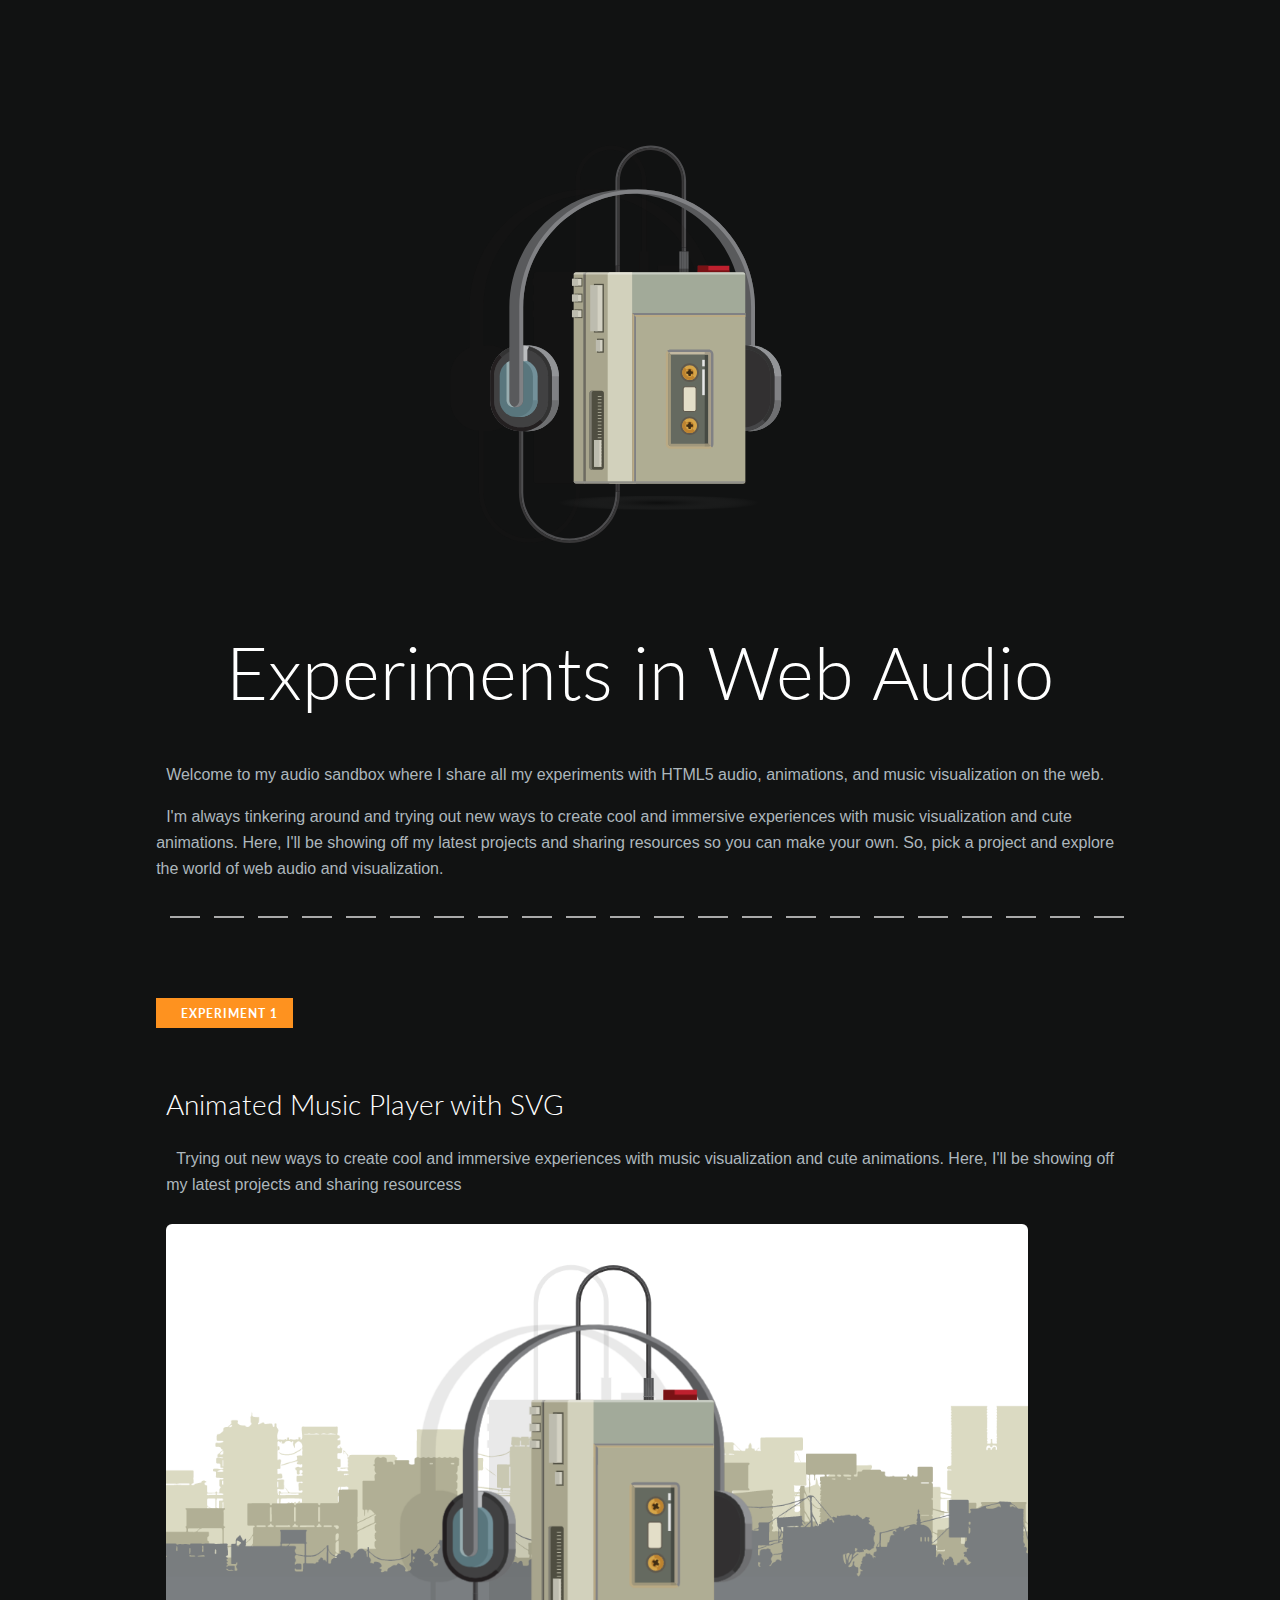
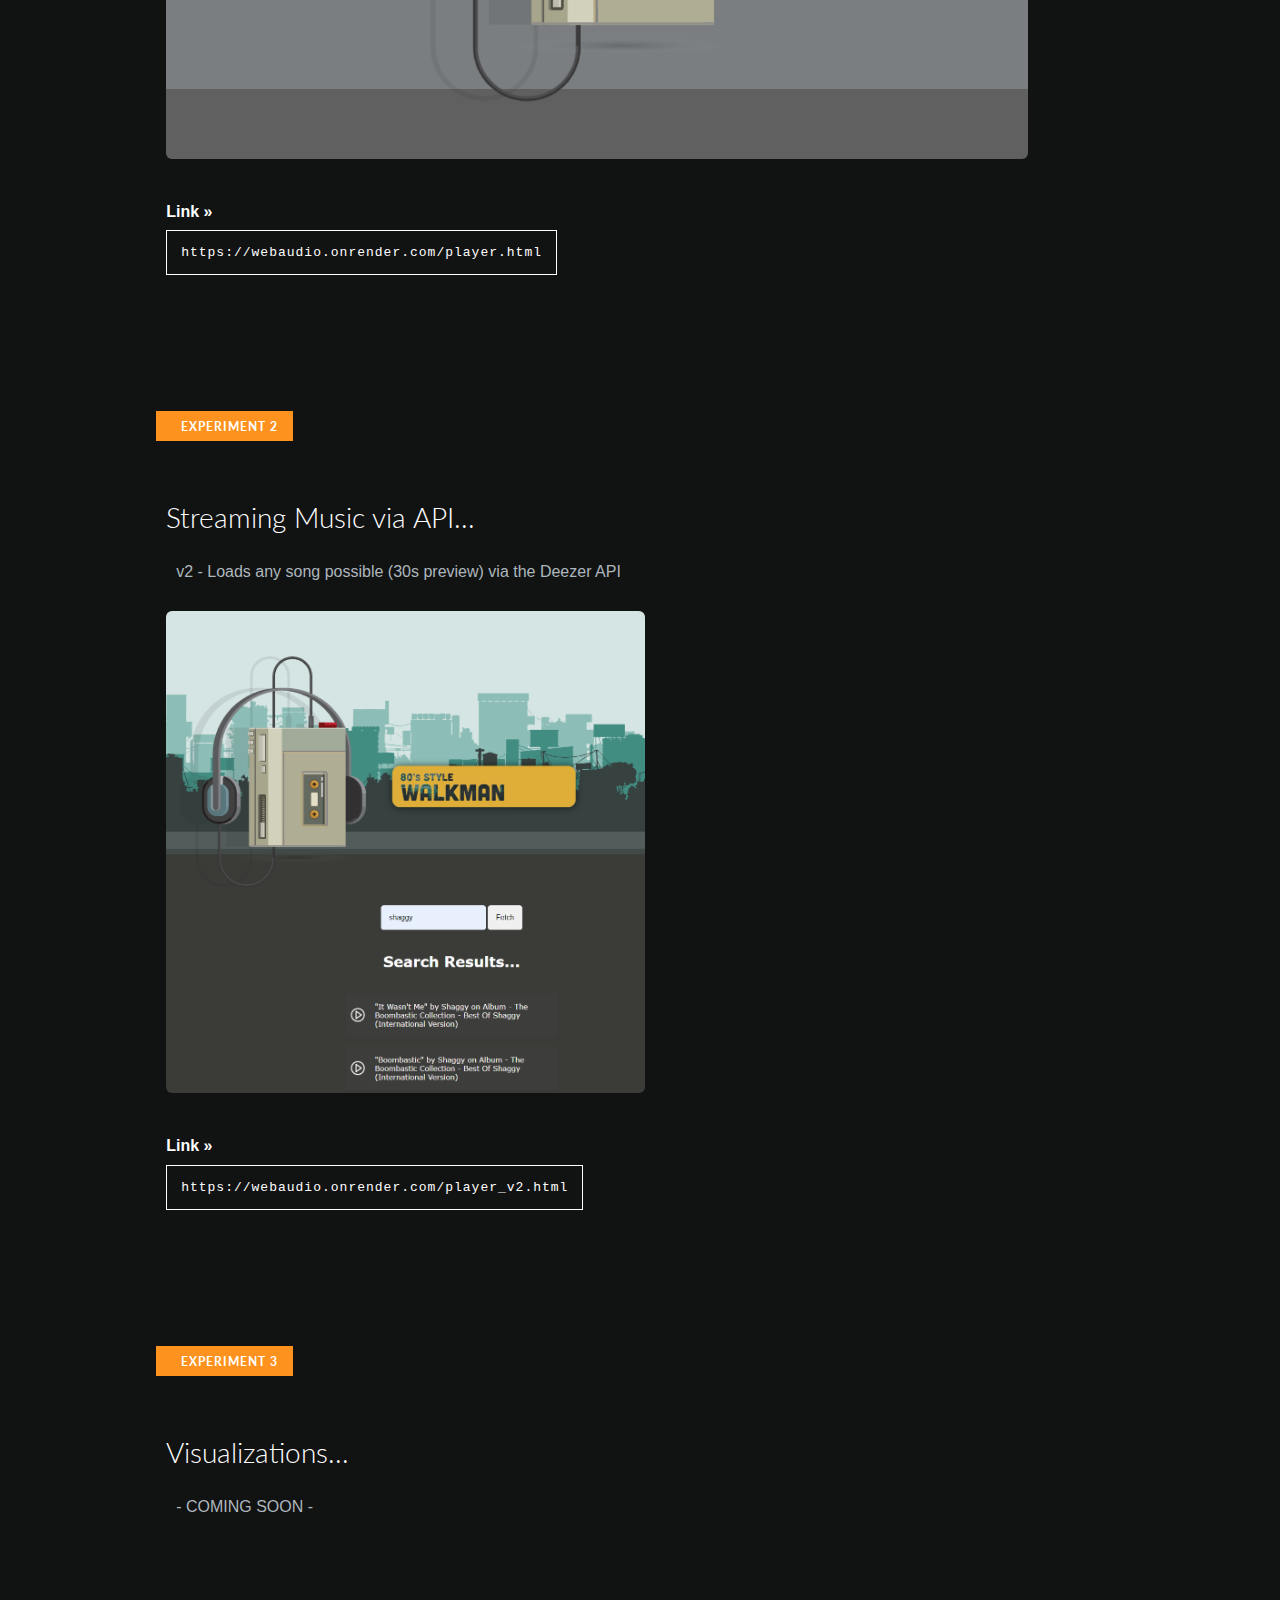
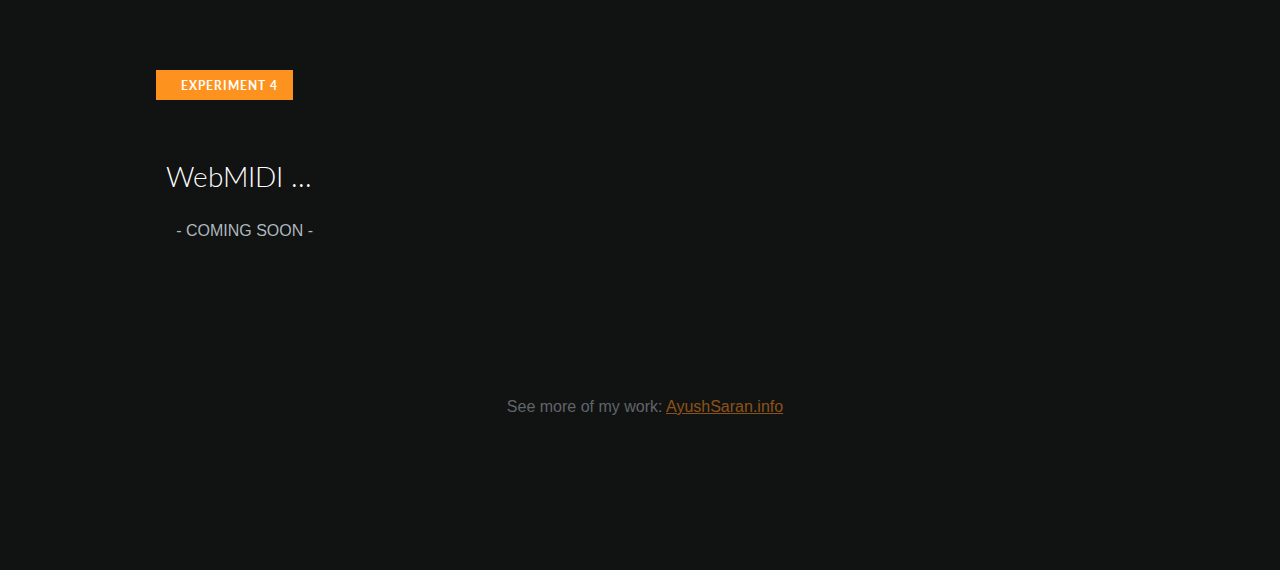
==== commit ca7c906b: "working deezer api plus animations" ====
--- a/index.html
+++ b/index.html
@@ -5,8 +5,8 @@
     <meta http-equiv="X-UA-Compatible" content="IE=edge">
     <title>Document</title>
     <meta name="viewport" content="width=device-width, initial-scale=1.0">
-    <link rel="stylesheet" href="styles.css">
-    <link rel="stylesheet" href="homepage.css">
+    <link rel="stylesheet" href="css/styles.css">
+    <link rel="stylesheet" href="css/homepage.css">
     <link rel="icon" type="image/png" sizes="32x32" href="favicon-32x32.png"/>
     <!-- GOOGLE FONTS -->
     <link rel="preconnect" href="https://fonts.googleapis.com">
@@ -36,7 +36,7 @@
                             <p class="date">Experiment 1</p>
                             <h3><a href="https://webaudio.onrender.com/player.html" target="_blank" class="">Animated Music Player with SVG</a></h3>
                             <p>
-                                Post Content will go here round and trying out new ways to create cool and immersive experiences with music visualization and cute animations. Here, I'll be showing off my latest projects and sharing resourcess
+                                Trying out new ways to create cool and immersive experiences with music visualization and cute animations. Here, I'll be showing off my latest projects and sharing resourcess
                             </p>
                             <div class="screenshot">
                                 <a href="https://webaudio.onrender.com/player.html" target="_blank"  class="">
@@ -50,15 +50,35 @@
                             </div>
                             
                         </li>
+  
                         <li class="post">
                             <p class="date">Experiment 2</p>
+                            <h3>Streaming Music via API...</h3>
+                            <p>
+                                v2 - Loads any song possible (30s preview) via the Deezer API
+                            </p>
+                            <div class="screenshot">
+                                <a href="https://webaudio.onrender.com/player_v2.html" target="_blank"  class="">
+                                    <img src="/img/screenshot_2.png" alt="Animated Music Player with SVG" class="screenshot" width="50%" />
+                                </a>
+                            </div>
+                            <div class="link">
+                                <h4>Link &raquo;</h4>
+                                <a href="https://webaudio.onrender.com/player_v2.html" target="_blank"  class="expLink">
+                                    https://webaudio.onrender.com/player_v2.html</span></a>
+                                
+                            </div>
+                        </li>
+
+                        <li class="post">
+                            <p class="date">Experiment 3</p>
                             <h3>Visualizations...</h3>
                             <p>
                                 - COMING SOON -
                             </p>
                         </li>
                         <li class="post">
-                            <p class="date">Experiment 3</p>
+                            <p class="date">Experiment 4</p>
                             <h3>WebMIDI ...</h3>
                             <p>
                                 - COMING SOON -
--- a/css/styles.css
+++ b/css/styles.css
@@ -0,0 +1,115 @@
+:root {
+    /* COLOR SCHEME */
+
+    --white: #FFFFFFff;
+    --sage: #AFAD94ff;
+    --gray1: #8c9b99;
+    --gray: #7A7E81ff;
+    --satin-sheen-gold: #D5A54Bff;
+    --ash-gray: #A2AB9Aff;
+    --dark1: #111212;
+}
+
+
+
+body {
+    background-color: var(--dark1);
+    margin: 0;
+    padding: 0;
+}
+
+#container {
+    background-color: #fff;
+    display: flex;
+    flex-direction: column;
+    align-items: center;
+    min-width: 400px;
+    width: 100%;
+    max-width: 1200px;
+    margin: 0 auto;
+    position: relative;
+}
+
+
+.playlist {
+    height: min(3vw,110px);
+    width: 100%;
+    background-color: #525c5a;
+    border-bottom: 1vw solid #414a49;
+}
+
+.playlist2 {
+    height: 120px;
+    width: 100%;
+    background: rgb(140, 155, 153);
+    background: linear-gradient(180deg, rgba(140, 155, 153, 1) 0%, rgba(73, 82, 81, 1) 100%);
+    display: flex;
+    text-align: center;
+    color: #fff;
+    flex-direction: column;
+    justify-content: center;
+}
+
+.playlist3 {
+    height: 200px;
+    width: 100%;
+    background: rgb(74, 81, 80) 100%;
+    display: flex;
+    text-align: center;
+    color: #fff;
+    flex-direction: column;
+    justify-content: center;
+}
+
+/*  --------------- [ DEV TOOLS ] --------------------------- */
+
+
+#windowInfo {
+    font-family: monospace;
+    position: absolute;
+    bottom: 1em;
+    left: 1em;
+    display: flex;
+    align-items: baseline;
+    color: var(--white);
+    display: none;
+}
+
+
+
+/* light theme */
+/* 
+.mainContent main {
+    width: clamp(400px, 70%, 700px);
+    margin: 0 auto;
+    background: #fff;
+    border-radius: 6px;
+    padding: 50px;
+}
+
+.mainContent h1, .mainContent h2, .mainContent h3 {
+    color: #4b5453;
+    font-family: 'Lato', Verdana, Geneva, sans-serif;
+    font-size: 60px;
+    font-weight: 300;
+    line-height: 70px;
+    margin: 0 0 58px;
+}
+
+.mainContent h3 {
+    font-size: 28px;
+    line-height: 36px;
+    margin-bottom: 24px;
+}
+
+.mainContent p {
+    color: #606060;
+}
+
+.mainContent ul li .link {
+    color: #606060;
+}
+
+a.expLink {
+    border: 1px solid #606060;
+} */--- a/css/homepage.css
+++ b/css/homepage.css
@@ -0,0 +1,168 @@
+#walkman{
+    margin-left: -5%;
+    width: clamp(400px,50%,600px);
+    
+}
+
+
+
+
+/*  --------------- [ typography ] --------------------------- */
+
+
+.mainContent {
+    background-color: #111212;
+    padding-top: 12vw;
+    padding: 8vw;
+    
+}
+
+.mainContent main {
+    width: 90%;
+    margin: 0 auto;
+    max-width: 1000px;
+    display: flex;
+    flex-direction: column;
+    align-items: center;
+    overflow: hidden;
+}
+
+.mainContent h1, .mainContent h2, .mainContent h3  {
+    color: #ffffff;
+    font-family: 'Lato', Verdana, Geneva, sans-serif;
+    font-size: clamp(44px,6vw,72px);
+    font-weight: 300;
+    line-height: clamp(48px,6vw,78px);
+    margin-bottom: clamp(32px,4vw,58px);
+    word-wrap: break-word;
+}
+
+.mainContent h2{
+    font-size: 28px;
+    line-height: 36px;
+    margin-bottom: 24px;
+}
+
+.mainContent h3{
+    font-size: 28px;
+    line-height: 36px;
+    margin-bottom: 24px;
+}
+
+
+.mainContent p {
+    color: #adb7bd;
+    font-family: 'Lucida Sans', Arial, sans-serif;
+    font-size: 16px;
+    line-height: 26px;
+    margin: 0 0 16px 0;
+    text-indent: 10px;
+}
+
+.info p{
+    
+}
+
+.mainContent .info{
+    /* border-bottom: 12px dashed #fff; */
+    background-image: none, none, repeating-linear-gradient(180deg, #333333, #333333 30px, transparent 30px, transparent 44px, #333333 44px), repeating-linear-gradient(270deg, #AAAAAA, #AAAAAA 30px, transparent 30px, transparent 44px, #AAAAAA 44px);
+    background-size: 0, 0px, 0 , 100% 2px;
+    background-position: 0, 0, 0, 0 100%;
+    background-repeat: no-repeat;
+    padding-bottom: 20px;
+    margin-bottom: 80px;
+}
+
+
+.mainContent a {
+    color: #fe921f;
+    text-decoration: underline;
+}
+
+
+.mainContent a:hover {
+    color: #ffffff
+}
+
+
+.mainContent .date {
+    background: #fe921f;
+    color: #ffffff;
+    display: inline-block;
+    font-family: 'Lato', sans-serif;
+    font-size: 12px;
+    font-weight: bold;
+    line-height: 12px;
+    letter-spacing: 1px;
+    margin: 0 0 30px -10px;
+    padding: 10px 15px 8px;
+    text-transform: uppercase;
+}
+
+
+.postList{
+    width: 100%;
+}
+
+.mainContent ul{
+    margin: 0 0 0 10px;
+    padding: 0 0 0 0;
+}
+
+.mainContent ul li{
+    list-style: none;
+    margin: 0 0 150px 0;
+    padding: 0 0 0 0;
+}
+
+.mainContent .screenshot{
+    margin: 10px 0;
+    border-radius: 6px;
+}
+
+.mainContent ul li a{
+    color: inherit;
+    text-decoration: none;
+    word-wrap: break-word;
+}
+
+.mainContent ul li .link{
+    margin: 30px 0;
+    font-family: 'Lucida Sans', Arial, sans-serif;
+    color: #fff;
+}
+
+a.expLink{
+    border: 1px solid #fff;
+    padding: 14px 14px;
+    /* text-transform: uppercase; */
+    transition: color 2s, border-color 2s, border-radius 2s;
+    line-height: 16px;
+    font-family: monospace;
+    letter-spacing: 1px;
+}
+
+@media screen and (max-width: 600px) {
+    a.expLink{display: inherit;}
+  }
+
+a.expLink:hover{
+    border-color:#fe921f;
+    color: #fe921f;
+    border-radius: 4px;
+}
+
+.mainContent ul li .link .url{
+    color: #fff;
+    margin-left: 20px;
+}
+
+p.footer{
+    margin-bottom: 50px;
+    text-align: center;
+    opacity: .5;
+}
+
+.home-page .container{
+    min-width: 600px;
+}